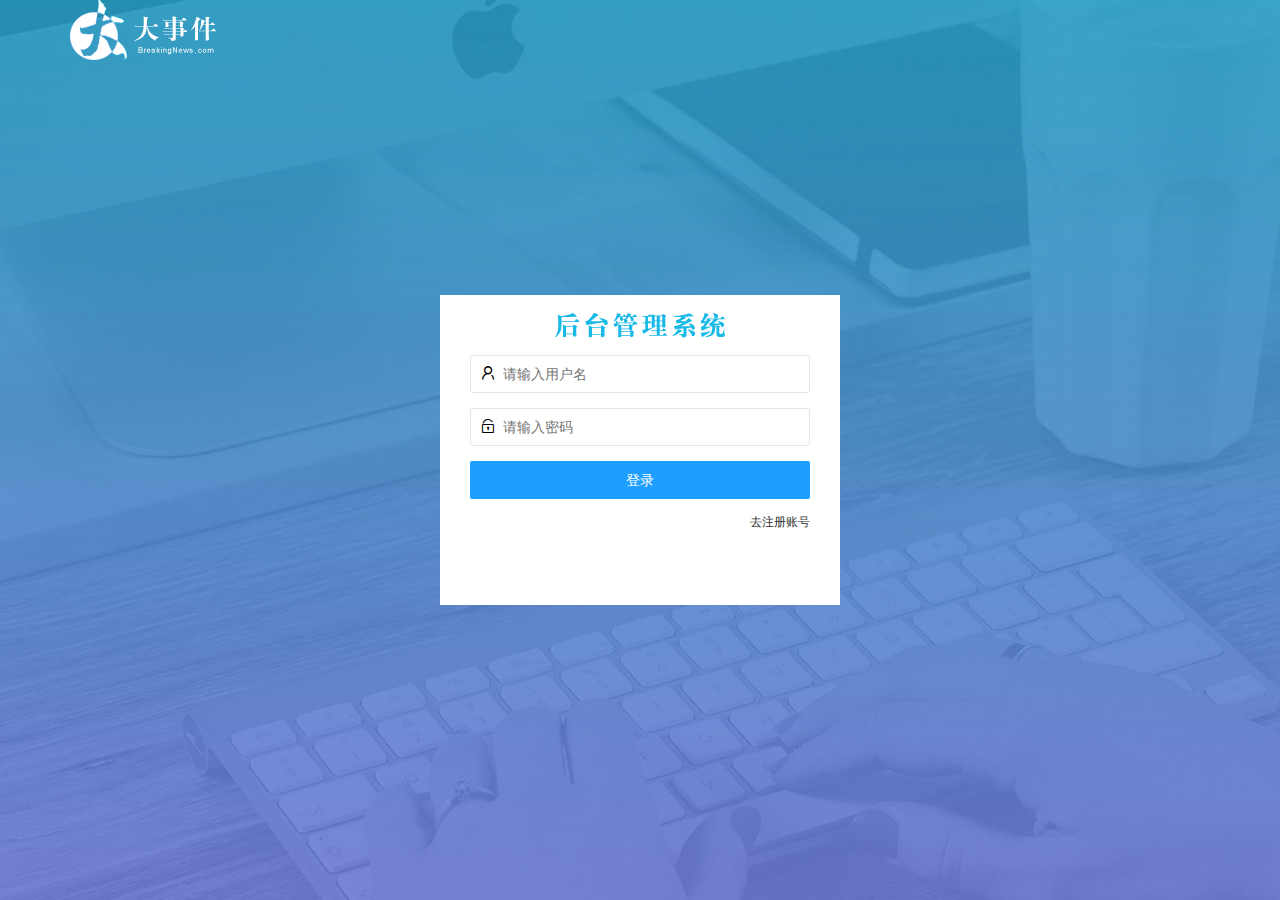
==== login.html @ 8c6da704 "init project" ====
<!DOCTYPE html>
<html lang="en">
  <head>
    <meta charset="UTF-8" />
    <meta name="viewport" content="width=device-width, initial-scale=1.0" />
    <title>大事件-登录/注册</title>
    <!-- 导入 LayUI 的样式 -->
    <link rel="stylesheet" href="/assets/lib/layui/css/layui.css" />
    <!-- 导入自己的样式表 -->
    <link rel="stylesheet" href="/assets/css/login.css" />
  </head>
  <body>
    <!-- 头部的 Logo 区域 -->
    <div class="layui-main">
      <img src="/assets/images/logo.png" alt="" />
    </div>

    <!-- 登录注册区域 -->
    <div class="loginAndRegBox">
      <div class="title-box"></div>
      <!-- 登录的div -->
      <div class="login-box">
        <!-- 登录的表单 -->
        <form class="layui-form" id="form_login">
          <!-- 用户名 -->
          <div class="layui-form-item">
            <i class="layui-icon layui-icon-username"></i>
            <input type="text" name="username" required lay-verify="required" placeholder="请输入用户名" autocomplete="off" class="layui-input" />
          </div>
          <!-- 密码 -->
          <div class="layui-form-item">
            <i class="layui-icon layui-icon-password"></i>
            <input type="password" name="password" required lay-verify="required|pwd" placeholder="请输入密码" autocomplete="off" class="layui-input" />
          </div>
          <!-- 登录按钮 -->
          <div class="layui-form-item">
            <!-- 注意：表单提交按钮和普通按钮的区别，就是 lay-submit 属性 -->
            <button class="layui-btn layui-btn-fluid layui-btn-normal" lay-submit>登录</button>
          </div>
          <div class="layui-form-item links">
            <a href="javascript:;" id="link_reg">去注册账号</a>
          </div>
        </form>
      </div>
      <!-- 注册的div -->
      <div class="reg-box">
        <!-- 注册的表单 -->
        <form class="layui-form" id="form_reg">
          <!-- 用户名 -->
          <div class="layui-form-item">
            <i class="layui-icon layui-icon-username"></i>
            <input type="text" name="username" required lay-verify="required" placeholder="请输入用户名" autocomplete="off" class="layui-input" />
          </div>
          <!-- 密码 -->
          <div class="layui-form-item">
            <i class="layui-icon layui-icon-password"></i>
            <input type="password" name="password" required lay-verify="required|pwd" placeholder="请输入密码" autocomplete="off" class="layui-input" />
          </div>
          <!-- 密码确认框 -->
          <div class="layui-form-item">
            <i class="layui-icon layui-icon-password"></i>
            <input type="password" name="repassword" required lay-verify="required|pwd|repwd" placeholder="再次确认密码" autocomplete="off" class="layui-input" />
          </div>
          <!-- 注册按钮 -->
          <div class="layui-form-item">
            <!-- 注意：表单提交按钮和普通按钮的区别，就是 lay-submit 属性 -->
            <button class="layui-btn layui-btn-fluid layui-btn-normal" lay-submit>注册</button>
          </div>
          <div class="layui-form-item links">
            <a href="javascript:;" id="link_login">去登录</a>
          </div>
        </form>
      </div>
    </div>

    <!-- 导入 Layui 的JS文件 -->
    <script src="/assets/lib/layui/layui.all.js"></script>
    <!-- 导入 JQuery -->
    <script src="/assets/lib/jquery.js"></script>
    <!-- 导入自己封装的 baseAPI.js -->
    <script src="/assets/js/baseAPI.js"></script>
    <!-- 导入自己的 JavaScript 脚本 -->
    <script src="/assets/js/login.js"></script>
  </body>
</html>
---- assets/lib/layui/css/layui.css ----
/** layui-v2.5.5 MIT License By https://www.layui.com */
 .layui-inline,img{display:inline-block;vertical-align:middle}h1,h2,h3,h4,h5,h6{font-weight:400}.layui-edge,.layui-header,.layui-inline,.layui-main{position:relative}.layui-body,.layui-edge,.layui-elip{overflow:hidden}.layui-btn,.layui-edge,.layui-inline,img{vertical-align:middle}.layui-btn,.layui-disabled,.layui-icon,.layui-unselect{-moz-user-select:none;-webkit-user-select:none;-ms-user-select:none}.layui-elip,.layui-form-checkbox span,.layui-form-pane .layui-form-label{text-overflow:ellipsis;white-space:nowrap}.layui-breadcrumb,.layui-tree-btnGroup{visibility:hidden}blockquote,body,button,dd,div,dl,dt,form,h1,h2,h3,h4,h5,h6,input,li,ol,p,pre,td,textarea,th,ul{margin:0;padding:0;-webkit-tap-highlight-color:rgba(0,0,0,0)}a:active,a:hover{outline:0}img{border:none}li{list-style:none}table{border-collapse:collapse;border-spacing:0}h4,h5,h6{font-size:100%}button,input,optgroup,option,select,textarea{font-family:inherit;font-size:inherit;font-style:inherit;font-weight:inherit;outline:0}pre{white-space:pre-wrap;white-space:-moz-pre-wrap;white-space:-pre-wrap;white-space:-o-pre-wrap;word-wrap:break-word}body{line-height:24px;font:14px Helvetica Neue,Helvetica,PingFang SC,Tahoma,Arial,sans-serif}hr{height:1px;margin:10px 0;border:0;clear:both}a{color:#333;text-decoration:none}a:hover{color:#777}a cite{font-style:normal;*cursor:pointer}.layui-border-box,.layui-border-box *{box-sizing:border-box}.layui-box,.layui-box *{box-sizing:content-box}.layui-clear{clear:both;*zoom:1}.layui-clear:after{content:'\20';clear:both;*zoom:1;display:block;height:0}.layui-inline{*display:inline;*zoom:1}.layui-edge{display:inline-block;width:0;height:0;border-width:6px;border-style:dashed;border-color:transparent}.layui-edge-top{top:-4px;border-bottom-color:#999;border-bottom-style:solid}.layui-edge-right{border-left-color:#999;border-left-style:solid}.layui-edge-bottom{top:2px;border-top-color:#999;border-top-style:solid}.layui-edge-left{border-right-color:#999;border-right-style:solid}.layui-disabled,.layui-disabled:hover{color:#d2d2d2!important;cursor:not-allowed!important}.layui-circle{border-radius:100%}.layui-show{display:block!important}.layui-hide{display:none!important}@font-face{font-family:layui-icon;src:url(../font/iconfont.eot?v=250);src:url(../font/iconfont.eot?v=250#iefix) format('embedded-opentype'),url(../font/iconfont.woff2?v=250) format('woff2'),url(../font/iconfont.woff?v=250) format('woff'),url(../font/iconfont.ttf?v=250) format('truetype'),url(../font/iconfont.svg?v=250#layui-icon) format('svg')}.layui-icon{font-family:layui-icon!important;font-size:16px;font-style:normal;-webkit-font-smoothing:antialiased;-moz-osx-font-smoothing:grayscale}.layui-icon-reply-fill:before{content:"\e611"}.layui-icon-set-fill:before{content:"\e614"}.layui-icon-menu-fill:before{content:"\e60f"}.layui-icon-search:before{content:"\e615"}.layui-icon-share:before{content:"\e641"}.layui-icon-set-sm:before{content:"\e620"}.layui-icon-engine:before{content:"\e628"}.layui-icon-close:before{content:"\1006"}.layui-icon-close-fill:before{content:"\1007"}.layui-icon-chart-screen:before{content:"\e629"}.layui-icon-star:before{content:"\e600"}.layui-icon-circle-dot:before{content:"\e617"}.layui-icon-chat:before{content:"\e606"}.layui-icon-release:before{content:"\e609"}.layui-icon-list:before{content:"\e60a"}.layui-icon-chart:before{content:"\e62c"}.layui-icon-ok-circle:before{content:"\1005"}.layui-icon-layim-theme:before{content:"\e61b"}.layui-icon-table:before{content:"\e62d"}.layui-icon-right:before{content:"\e602"}.layui-icon-left:before{content:"\e603"}.layui-icon-cart-simple:before{content:"\e698"}.layui-icon-face-cry:before{content:"\e69c"}.layui-icon-face-smile:before{content:"\e6af"}.layui-icon-survey:before{content:"\e6b2"}.layui-icon-tree:before{content:"\e62e"}.layui-icon-upload-circle:before{content:"\e62f"}.layui-icon-add-circle:before{content:"\e61f"}.layui-icon-download-circle:before{content:"\e601"}.layui-icon-templeate-1:before{content:"\e630"}.layui-icon-util:before{content:"\e631"}.layui-icon-face-surprised:before{content:"\e664"}.layui-icon-edit:before{content:"\e642"}.layui-icon-speaker:before{content:"\e645"}.layui-icon-down:before{content:"\e61a"}.layui-icon-file:before{content:"\e621"}.layui-icon-layouts:before{content:"\e632"}.layui-icon-rate-half:before{content:"\e6c9"}.layui-icon-add-circle-fine:before{content:"\e608"}.layui-icon-prev-circle:before{content:"\e633"}.layui-icon-read:before{content:"\e705"}.layui-icon-404:before{content:"\e61c"}.layui-icon-carousel:before{content:"\e634"}.layui-icon-help:before{content:"\e607"}.layui-icon-code-circle:before{content:"\e635"}.layui-icon-water:before{content:"\e636"}.layui-icon-username:before{content:"\e66f"}.layui-icon-find-fill:before{content:"\e670"}.layui-icon-about:before{content:"\e60b"}.layui-icon-location:before{content:"\e715"}.layui-icon-up:before{content:"\e619"}.layui-icon-pause:before{content:"\e651"}.layui-icon-date:before{content:"\e637"}.layui-icon-layim-uploadfile:before{content:"\e61d"}.layui-icon-delete:before{content:"\e640"}.layui-icon-play:before{content:"\e652"}.layui-icon-top:before{content:"\e604"}.layui-icon-friends:before{content:"\e612"}.layui-icon-refresh-3:before{content:"\e9aa"}.layui-icon-ok:before{content:"\e605"}.layui-icon-layer:before{content:"\e638"}.layui-icon-face-smile-fine:before{content:"\e60c"}.layui-icon-dollar:before{content:"\e659"}.layui-icon-group:before{content:"\e613"}.layui-icon-layim-download:before{content:"\e61e"}.layui-icon-picture-fine:before{content:"\e60d"}.layui-icon-link:before{content:"\e64c"}.layui-icon-diamond:before{content:"\e735"}.layui-icon-log:before{content:"\e60e"}.layui-icon-rate-solid:before{content:"\e67a"}.layui-icon-fonts-del:before{content:"\e64f"}.layui-icon-unlink:before{content:"\e64d"}.layui-icon-fonts-clear:before{content:"\e639"}.layui-icon-triangle-r:before{content:"\e623"}.layui-icon-circle:before{content:"\e63f"}.layui-icon-radio:before{content:"\e643"}.layui-icon-align-center:before{content:"\e647"}.layui-icon-align-right:before{content:"\e648"}.layui-icon-align-left:before{content:"\e649"}.layui-icon-loading-1:before{content:"\e63e"}.layui-icon-return:before{content:"\e65c"}.layui-icon-fonts-strong:before{content:"\e62b"}.layui-icon-upload:before{content:"\e67c"}.layui-icon-dialogue:before{content:"\e63a"}.layui-icon-video:before{content:"\e6ed"}.layui-icon-headset:before{content:"\e6fc"}.layui-icon-cellphone-fine:before{content:"\e63b"}.layui-icon-add-1:before{content:"\e654"}.layui-icon-face-smile-b:before{content:"\e650"}.layui-icon-fonts-html:before{content:"\e64b"}.layui-icon-form:before{content:"\e63c"}.layui-icon-cart:before{content:"\e657"}.layui-icon-camera-fill:before{content:"\e65d"}.layui-icon-tabs:before{content:"\e62a"}.layui-icon-fonts-code:before{content:"\e64e"}.layui-icon-fire:before{content:"\e756"}.layui-icon-set:before{content:"\e716"}.layui-icon-fonts-u:before{content:"\e646"}.layui-icon-triangle-d:before{content:"\e625"}.layui-icon-tips:before{content:"\e702"}.layui-icon-picture:before{content:"\e64a"}.layui-icon-more-vertical:before{content:"\e671"}.layui-icon-flag:before{content:"\e66c"}.layui-icon-loading:before{content:"\e63d"}.layui-icon-fonts-i:before{content:"\e644"}.layui-icon-refresh-1:before{content:"\e666"}.layui-icon-rmb:before{content:"\e65e"}.layui-icon-home:before{content:"\e68e"}.layui-icon-user:before{content:"\e770"}.layui-icon-notice:before{content:"\e667"}.layui-icon-login-weibo:before{content:"\e675"}.layui-icon-voice:before{content:"\e688"}.layui-icon-upload-drag:before{content:"\e681"}.layui-icon-login-qq:before{content:"\e676"}.layui-icon-snowflake:before{content:"\e6b1"}.layui-icon-file-b:before{content:"\e655"}.layui-icon-template:before{content:"\e663"}.layui-icon-auz:before{content:"\e672"}.layui-icon-console:before{content:"\e665"}.layui-icon-app:before{content:"\e653"}.layui-icon-prev:before{content:"\e65a"}.layui-icon-website:before{content:"\e7ae"}.layui-icon-next:before{content:"\e65b"}.layui-icon-component:before{content:"\e857"}.layui-icon-more:before{content:"\e65f"}.layui-icon-login-wechat:before{content:"\e677"}.layui-icon-shrink-right:before{content:"\e668"}.layui-icon-spread-left:before{content:"\e66b"}.layui-icon-camera:before{content:"\e660"}.layui-icon-note:before{content:"\e66e"}.layui-icon-refresh:before{content:"\e669"}.layui-icon-female:before{content:"\e661"}.layui-icon-male:before{content:"\e662"}.layui-icon-password:before{content:"\e673"}.layui-icon-senior:before{content:"\e674"}.layui-icon-theme:before{content:"\e66a"}.layui-icon-tread:before{content:"\e6c5"}.layui-icon-praise:before{content:"\e6c6"}.layui-icon-star-fill:before{content:"\e658"}.layui-icon-rate:before{content:"\e67b"}.layui-icon-template-1:before{content:"\e656"}.layui-icon-vercode:before{content:"\e679"}.layui-icon-cellphone:before{content:"\e678"}.layui-icon-screen-full:before{content:"\e622"}.layui-icon-screen-restore:before{content:"\e758"}.layui-icon-cols:before{content:"\e610"}.layui-icon-export:before{content:"\e67d"}.layui-icon-print:before{content:"\e66d"}.layui-icon-slider:before{content:"\e714"}.layui-icon-addition:before{content:"\e624"}.layui-icon-subtraction:before{content:"\e67e"}.layui-icon-service:before{content:"\e626"}.layui-icon-transfer:before{content:"\e691"}.layui-main{width:1140px;margin:0 auto}.layui-header{z-index:1000;height:60px}.layui-header a:hover{transition:all .5s;-webkit-transition:all .5s}.layui-side{position:fixed;left:0;top:0;bottom:0;z-index:999;width:200px;overflow-x:hidden}.layui-side-scroll{position:relative;width:220px;height:100%;overflow-x:hidden}.layui-body{position:absolute;left:200px;right:0;top:0;bottom:0;z-index:998;width:auto;overflow-y:auto;box-sizing:border-box}.layui-layout-body{overflow:hidden}.layui-layout-admin .layui-header{background-color:#23262E}.layui-layout-admin .layui-side{top:60px;width:200px;overflow-x:hidden}.layui-layout-admin .layui-body{position:fixed;top:60px;bottom:44px}.layui-layout-admin .layui-main{width:auto;margin:0 15px}.layui-layout-admin .layui-footer{position:fixed;left:200px;right:0;bottom:0;height:44px;line-height:44px;padding:0 15px;background-color:#eee}.layui-layout-admin .layui-logo{position:absolute;left:0;top:0;width:200px;height:100%;line-height:60px;text-align:center;color:#009688;font-size:16px}.layui-layout-admin .layui-header .layui-nav{background:0 0}.layui-layout-left{position:absolute!important;left:200px;top:0}.layui-layout-right{position:absolute!important;right:0;top:0}.layui-container{position:relative;margin:0 auto;padding:0 15px;box-sizing:border-box}.layui-fluid{position:relative;margin:0 auto;padding:0 15px}.layui-row:after,.layui-row:before{content:'';display:block;clear:both}.layui-col-lg1,.layui-col-lg10,.layui-col-lg11,.layui-col-lg12,.layui-col-lg2,.layui-col-lg3,.layui-col-lg4,.layui-col-lg5,.layui-col-lg6,.layui-col-lg7,.layui-col-lg8,.layui-col-lg9,.layui-col-md1,.layui-col-md10,.layui-col-md11,.layui-col-md12,.layui-col-md2,.layui-col-md3,.layui-col-md4,.layui-col-md5,.layui-col-md6,.layui-col-md7,.layui-col-md8,.layui-col-md9,.layui-col-sm1,.layui-col-sm10,.layui-col-sm11,.layui-col-sm12,.layui-col-sm2,.layui-col-sm3,.layui-col-sm4,.layui-col-sm5,.layui-col-sm6,.layui-col-sm7,.layui-col-sm8,.layui-col-sm9,.layui-col-xs1,.layui-col-xs10,.layui-col-xs11,.layui-col-xs12,.layui-col-xs2,.layui-col-xs3,.layui-col-xs4,.layui-col-xs5,.layui-col-xs6,.layui-col-xs7,.layui-col-xs8,.layui-col-xs9{position:relative;display:block;box-sizing:border-box}.layui-col-xs1,.layui-col-xs10,.layui-col-xs11,.layui-col-xs12,.layui-col-xs2,.layui-col-xs3,.layui-col-xs4,.layui-col-xs5,.layui-col-xs6,.layui-col-xs7,.layui-col-xs8,.layui-col-xs9{float:left}.layui-col-xs1{width:8.33333333%}.layui-col-xs2{width:16.66666667%}.layui-col-xs3{width:25%}.layui-col-xs4{width:33.33333333%}.layui-col-xs5{width:41.66666667%}.layui-col-xs6{width:50%}.layui-col-xs7{width:58.33333333%}.layui-col-xs8{width:66.66666667%}.layui-col-xs9{width:75%}.layui-col-xs10{width:83.33333333%}.layui-col-xs11{width:91.66666667%}.layui-col-xs12{width:100%}.layui-col-xs-offset1{margin-left:8.33333333%}.layui-col-xs-offset2{margin-left:16.66666667%}.layui-col-xs-offset3{margin-left:25%}.layui-col-xs-offset4{margin-left:33.33333333%}.layui-col-xs-offset5{margin-left:41.66666667%}.layui-col-xs-offset6{margin-left:50%}.layui-col-xs-offset7{margin-left:58.33333333%}.layui-col-xs-offset8{margin-left:66.66666667%}.layui-col-xs-offset9{margin-left:75%}.layui-col-xs-offset10{margin-left:83.33333333%}.layui-col-xs-offset11{margin-left:91.66666667%}.layui-col-xs-offset12{margin-left:100%}@media screen and (max-width:768px){.layui-hide-xs{display:none!important}.layui-show-xs-block{display:block!important}.layui-show-xs-inline{display:inline!important}.layui-show-xs-inline-block{display:inline-block!important}}@media screen and (min-width:768px){.layui-container{width:750px}.layui-hide-sm{display:none!important}.layui-show-sm-block{display:block!important}.layui-show-sm-inline{display:inline!important}.layui-show-sm-inline-block{display:inline-block!important}.layui-col-sm1,.layui-col-sm10,.layui-col-sm11,.layui-col-sm12,.layui-col-sm2,.layui-col-sm3,.layui-col-sm4,.layui-col-sm5,.layui-col-sm6,.layui-col-sm7,.layui-col-sm8,.layui-col-sm9{float:left}.layui-col-sm1{width:8.33333333%}.layui-col-sm2{width:16.66666667%}.layui-col-sm3{width:25%}.layui-col-sm4{width:33.33333333%}.layui-col-sm5{width:41.66666667%}.layui-col-sm6{width:50%}.layui-col-sm7{width:58.33333333%}.layui-col-sm8{width:66.66666667%}.layui-col-sm9{width:75%}.layui-col-sm10{width:83.33333333%}.layui-col-sm11{width:91.66666667%}.layui-col-sm12{width:100%}.layui-col-sm-offset1{margin-left:8.33333333%}.layui-col-sm-offset2{margin-left:16.66666667%}.layui-col-sm-offset3{margin-left:25%}.layui-col-sm-offset4{margin-left:33.33333333%}.layui-col-sm-offset5{margin-left:41.66666667%}.layui-col-sm-offset6{margin-left:50%}.layui-col-sm-offset7{margin-left:58.33333333%}.layui-col-sm-offset8{margin-left:66.66666667%}.layui-col-sm-offset9{margin-left:75%}.layui-col-sm-offset10{margin-left:83.33333333%}.layui-col-sm-offset11{margin-left:91.66666667%}.layui-col-sm-offset12{margin-left:100%}}@media screen and (min-width:992px){.layui-container{width:970px}.layui-hide-md{display:none!important}.layui-show-md-block{display:block!important}.layui-show-md-inline{display:inline!important}.layui-show-md-inline-block{display:inline-block!important}.layui-col-md1,.layui-col-md10,.layui-col-md11,.layui-col-md12,.layui-col-md2,.layui-col-md3,.layui-col-md4,.layui-col-md5,.layui-col-md6,.layui-col-md7,.layui-col-md8,.layui-col-md9{float:left}.layui-col-md1{width:8.33333333%}.layui-col-md2{width:16.66666667%}.layui-col-md3{width:25%}.layui-col-md4{width:33.33333333%}.layui-col-md5{width:41.66666667%}.layui-col-md6{width:50%}.layui-col-md7{width:58.33333333%}.layui-col-md8{width:66.66666667%}.layui-col-md9{width:75%}.layui-col-md10{width:83.33333333%}.layui-col-md11{width:91.66666667%}.layui-col-md12{width:100%}.layui-col-md-offset1{margin-left:8.33333333%}.layui-col-md-offset2{margin-left:16.66666667%}.layui-col-md-offset3{margin-left:25%}.layui-col-md-offset4{margin-left:33.33333333%}.layui-col-md-offset5{margin-left:41.66666667%}.layui-col-md-offset6{margin-left:50%}.layui-col-md-offset7{margin-left:58.33333333%}.layui-col-md-offset8{margin-left:66.66666667%}.layui-col-md-offset9{margin-left:75%}.layui-col-md-offset10{margin-left:83.33333333%}.layui-col-md-offset11{margin-left:91.66666667%}.layui-col-md-offset12{margin-left:100%}}@media screen and (min-width:1200px){.layui-container{width:1170px}.layui-hide-lg{display:none!important}.layui-show-lg-block{display:block!important}.layui-show-lg-inline{display:inline!important}.layui-show-lg-inline-block{display:inline-block!important}.layui-col-lg1,.layui-col-lg10,.layui-col-lg11,.layui-col-lg12,.layui-col-lg2,.layui-col-lg3,.layui-col-lg4,.layui-col-lg5,.layui-col-lg6,.layui-col-lg7,.layui-col-lg8,.layui-col-lg9{float:left}.layui-col-lg1{width:8.33333333%}.layui-col-lg2{width:16.66666667%}.layui-col-lg3{width:25%}.layui-col-lg4{width:33.33333333%}.layui-col-lg5{width:41.66666667%}.layui-col-lg6{width:50%}.layui-col-lg7{width:58.33333333%}.layui-col-lg8{width:66.66666667%}.layui-col-lg9{width:75%}.layui-col-lg10{width:83.33333333%}.layui-col-lg11{width:91.66666667%}.layui-col-lg12{width:100%}.layui-col-lg-offset1{margin-left:8.33333333%}.layui-col-lg-offset2{margin-left:16.66666667%}.layui-col-lg-offset3{margin-left:25%}.layui-col-lg-offset4{margin-left:33.33333333%}.layui-col-lg-offset5{margin-left:41.66666667%}.layui-col-lg-offset6{margin-left:50%}.layui-col-lg-offset7{margin-left:58.33333333%}.layui-col-lg-offset8{margin-left:66.66666667%}.layui-col-lg-offset9{margin-left:75%}.layui-col-lg-offset10{margin-left:83.33333333%}.layui-col-lg-offset11{margin-left:91.66666667%}.layui-col-lg-offset12{margin-left:100%}}.layui-col-space1{margin:-.5px}.layui-col-space1>*{padding:.5px}.layui-col-space3{margin:-1.5px}.layui-col-space3>*{padding:1.5px}.layui-col-space5{margin:-2.5px}.layui-col-space5>*{padding:2.5px}.layui-col-space8{margin:-3.5px}.layui-col-space8>*{padding:3.5px}.layui-col-space10{margin:-5px}.layui-col-space10>*{padding:5px}.layui-col-space12{margin:-6px}.layui-col-space12>*{padding:6px}.layui-col-space15{margin:-7.5px}.layui-col-space15>*{padding:7.5px}.layui-col-space18{margin:-9px}.layui-col-space18>*{padding:9px}.layui-col-space20{margin:-10px}.layui-col-space20>*{padding:10px}.layui-col-space22{margin:-11px}.layui-col-space22>*{padding:11px}.layui-col-space25{margin:-12.5px}.layui-col-space25>*{padding:12.5px}.layui-col-space30{margin:-15px}.layui-col-space30>*{padding:15px}.layui-btn,.layui-input,.layui-select,.layui-textarea,.layui-upload-button{outline:0;-webkit-appearance:none;transition:all .3s;-webkit-transition:all .3s;box-sizing:border-box}.layui-elem-quote{margin-bottom:10px;padding:15px;line-height:22px;border-left:5px solid #009688;border-radius:0 2px 2px 0;background-color:#f2f2f2}.layui-quote-nm{border-style:solid;border-width:1px 1px 1px 5px;background:0 0}.layui-elem-field{margin-bottom:10px;padding:0;border-width:1px;border-style:solid}.layui-elem-field legend{margin-left:20px;padding:0 10px;font-size:20px;font-weight:300}.layui-field-title{margin:10px 0 20px;border-width:1px 0 0}.layui-field-box{padding:10px 15px}.layui-field-title .layui-field-box{padding:10px 0}.layui-progress{position:relative;height:6px;border-radius:20px;background-color:#e2e2e2}.layui-progress-bar{position:absolute;left:0;top:0;width:0;max-width:100%;height:6px;border-radius:20px;text-align:right;background-color:#5FB878;transition:all .3s;-webkit-transition:all .3s}.layui-progress-big,.layui-progress-big .layui-progress-bar{height:18px;line-height:18px}.layui-progress-text{position:relative;top:-20px;line-height:18px;font-size:12px;color:#666}.layui-progress-big .layui-progress-text{position:static;padding:0 10px;color:#fff}.layui-collapse{border-width:1px;border-style:solid;border-radius:2px}.layui-colla-content,.layui-colla-item{border-top-width:1px;border-top-style:solid}.layui-colla-item:first-child{border-top:none}.layui-colla-title{position:relative;height:42px;line-height:42px;padding:0 15px 0 35px;color:#333;background-color:#f2f2f2;cursor:pointer;font-size:14px;overflow:hidden}.layui-colla-content{display:none;padding:10px 15px;line-height:22px;color:#666}.layui-colla-icon{position:absolute;left:15px;top:0;font-size:14px}.layui-card{margin-bottom:15px;border-radius:2px;background-color:#fff;box-shadow:0 1px 2px 0 rgba(0,0,0,.05)}.layui-card:last-child{margin-bottom:0}.layui-card-header{position:relative;height:42px;line-height:42px;padding:0 15px;border-bottom:1px solid #f6f6f6;color:#333;border-radius:2px 2px 0 0;font-size:14px}.layui-bg-black,.layui-bg-blue,.layui-bg-cyan,.layui-bg-green,.layui-bg-orange,.layui-bg-red{color:#fff!important}.layui-card-body{position:relative;padding:10px 15px;line-height:24px}.layui-card-body[pad15]{padding:15px}.layui-card-body[pad20]{padding:20px}.layui-card-body .layui-table{margin:5px 0}.layui-card .layui-tab{margin:0}.layui-panel-window{position:relative;padding:15px;border-radius:0;border-top:5px solid #E6E6E6;background-color:#fff}.layui-auxiliar-moving{position:fixed;left:0;right:0;top:0;bottom:0;width:100%;height:100%;background:0 0;z-index:9999999999}.layui-form-label,.layui-form-mid,.layui-form-select,.layui-input-block,.layui-input-inline,.layui-textarea{position:relative}.layui-bg-red{background-color:#FF5722!important}.layui-bg-orange{background-color:#FFB800!important}.layui-bg-green{background-color:#009688!important}.layui-bg-cyan{background-color:#2F4056!important}.layui-bg-blue{background-color:#1E9FFF!important}.layui-bg-black{background-color:#393D49!important}.layui-bg-gray{background-color:#eee!important;color:#666!important}.layui-badge-rim,.layui-colla-content,.layui-colla-item,.layui-collapse,.layui-elem-field,.layui-form-pane .layui-form-item[pane],.layui-form-pane .layui-form-label,.layui-input,.layui-layedit,.layui-layedit-tool,.layui-quote-nm,.layui-select,.layui-tab-bar,.layui-tab-card,.layui-tab-title,.layui-tab-title .layui-this:after,.layui-textarea{border-color:#e6e6e6}.layui-timeline-item:before,hr{background-color:#e6e6e6}.layui-text{line-height:22px;font-size:14px;color:#666}.layui-text h1,.layui-text h2,.layui-text h3{font-weight:500;color:#333}.layui-text h1{font-size:30px}.layui-text h2{font-size:24px}.layui-text h3{font-size:18px}.layui-text a:not(.layui-btn){color:#01AAED}.layui-text a:not(.layui-btn):hover{text-decoration:underline}.layui-text ul{padding:5px 0 5px 15px}.layui-text ul li{margin-top:5px;list-style-type:disc}.layui-text em,.layui-word-aux{color:#999!important;padding:0 5px!important}.layui-btn{display:inline-block;height:38px;line-height:38px;padding:0 18px;background-color:#009688;color:#fff;white-space:nowrap;text-align:center;font-size:14px;border:none;border-radius:2px;cursor:pointer}.layui-btn:hover{opacity:.8;filter:alpha(opacity=80);color:#fff}.layui-btn:active{opacity:1;filter:alpha(opacity=100)}.layui-btn+.layui-btn{margin-left:10px}.layui-btn-container{font-size:0}.layui-btn-container .layui-btn{margin-right:10px;margin-bottom:10px}.layui-btn-container .layui-btn+.layui-btn{margin-left:0}.layui-table .layui-btn-container .layui-btn{margin-bottom:9px}.layui-btn-radius{border-radius:100px}.layui-btn .layui-icon{margin-right:3px;font-size:18px;vertical-align:bottom;vertical-align:middle\9}.layui-btn-primary{border:1px solid #C9C9C9;background-color:#fff;color:#555}.layui-btn-primary:hover{border-color:#009688;color:#333}.layui-btn-normal{background-color:#1E9FFF}.layui-btn-warm{background-color:#FFB800}.layui-btn-danger{background-color:#FF5722}.layui-btn-checked{background-color:#5FB878}.layui-btn-disabled,.layui-btn-disabled:active,.layui-btn-disabled:hover{border:1px solid #e6e6e6;background-color:#FBFBFB;color:#C9C9C9;cursor:not-allowed;opacity:1}.layui-btn-lg{height:44px;line-height:44px;padding:0 25px;font-size:16px}.layui-btn-sm{height:30px;line-height:30px;padding:0 10px;font-size:12px}.layui-btn-sm i{font-size:16px!important}.layui-btn-xs{height:22px;line-height:22px;padding:0 5px;font-size:12px}.layui-btn-xs i{font-size:14px!important}.layui-btn-group{display:inline-block;vertical-align:middle;font-size:0}.layui-btn-group .layui-btn{margin-left:0!important;margin-right:0!important;border-left:1px solid rgba(255,255,255,.5);border-radius:0}.layui-btn-group .layui-btn-primary{border-left:none}.layui-btn-group .layui-btn-primary:hover{border-color:#C9C9C9;color:#009688}.layui-btn-group .layui-btn:first-child{border-left:none;border-radius:2px 0 0 2px}.layui-btn-group .layui-btn-primary:first-child{border-left:1px solid #c9c9c9}.layui-btn-group .layui-btn:last-child{border-radius:0 2px 2px 0}.layui-btn-group .layui-btn+.layui-btn{margin-left:0}.layui-btn-group+.layui-btn-group{margin-left:10px}.layui-btn-fluid{width:100%}.layui-input,.layui-select,.layui-textarea{height:38px;line-height:1.3;line-height:38px\9;border-width:1px;border-style:solid;background-color:#fff;border-radius:2px}.layui-input::-webkit-input-placeholder,.layui-select::-webkit-input-placeholder,.layui-textarea::-webkit-input-placeholder{line-height:1.3}.layui-input,.layui-textarea{display:block;width:100%;padding-left:10px}.layui-input:hover,.layui-textarea:hover{border-color:#D2D2D2!important}.layui-input:focus,.layui-textarea:focus{border-color:#C9C9C9!important}.layui-textarea{min-height:100px;height:auto;line-height:20px;padding:6px 10px;resize:vertical}.layui-select{padding:0 10px}.layui-form input[type=checkbox],.layui-form input[type=radio],.layui-form select{display:none}.layui-form [lay-ignore]{display:initial}.layui-form-item{margin-bottom:15px;clear:both;*zoom:1}.layui-form-item:after{content:'\20';clear:both;*zoom:1;display:block;height:0}.layui-form-label{float:left;display:block;padding:9px 15px;width:80px;font-weight:400;line-height:20px;text-align:right}.layui-form-label-col{display:block;float:none;padding:9px 0;line-height:20px;text-align:left}.layui-form-item .layui-inline{margin-bottom:5px;margin-right:10px}.layui-input-block{margin-left:110px;min-height:36px}.layui-input-inline{display:inline-block;vertical-align:middle}.layui-form-item .layui-input-inline{float:left;width:190px;margin-right:10px}.layui-form-text .layui-input-inline{width:auto}.layui-form-mid{float:left;display:block;padding:9px 0!important;line-height:20px;margin-right:10px}.layui-form-danger+.layui-form-select .layui-input,.layui-form-danger:focus{border-color:#FF5722!important}.layui-form-select .layui-input{padding-right:30px;cursor:pointer}.layui-form-select .layui-edge{position:absolute;right:10px;top:50%;margin-top:-3px;cursor:pointer;border-width:6px;border-top-color:#c2c2c2;border-top-style:solid;transition:all .3s;-webkit-transition:all .3s}.layui-form-select dl{display:none;position:absolute;left:0;top:42px;padding:5px 0;z-index:899;min-width:100%;border:1px solid #d2d2d2;max-height:300px;overflow-y:auto;background-color:#fff;border-radius:2px;box-shadow:0 2px 4px rgba(0,0,0,.12);box-sizing:border-box}.layui-form-select dl dd,.layui-form-select dl dt{padding:0 10px;line-height:36px;white-space:nowrap;overflow:hidden;text-overflow:ellipsis}.layui-form-select dl dt{font-size:12px;color:#999}.layui-form-select dl dd{cursor:pointer}.layui-form-select dl dd:hover{background-color:#f2f2f2;-webkit-transition:.5s all;transition:.5s all}.layui-form-select .layui-select-group dd{padding-left:20px}.layui-form-select dl dd.layui-select-tips{padding-left:10px!important;color:#999}.layui-form-select dl dd.layui-this{background-color:#5FB878;color:#fff}.layui-form-checkbox,.layui-form-select dl dd.layui-disabled{background-color:#fff}.layui-form-selected dl{display:block}.layui-form-checkbox,.layui-form-checkbox *,.layui-form-switch{display:inline-block;vertical-align:middle}.layui-form-selected .layui-edge{margin-top:-9px;-webkit-transform:rotate(180deg);transform:rotate(180deg);margin-top:-3px\9}:root .layui-form-selected .layui-edge{margin-top:-9px\0/IE9}.layui-form-selectup dl{top:auto;bottom:42px}.layui-select-none{margin:5px 0;text-align:center;color:#999}.layui-select-disabled .layui-disabled{border-color:#eee!important}.layui-select-disabled .layui-edge{border-top-color:#d2d2d2}.layui-form-checkbox{position:relative;height:30px;line-height:30px;margin-right:10px;padding-right:30px;cursor:pointer;font-size:0;-webkit-transition:.1s linear;transition:.1s linear;box-sizing:border-box}.layui-form-checkbox span{padding:0 10px;height:100%;font-size:14px;border-radius:2px 0 0 2px;background-color:#d2d2d2;color:#fff;overflow:hidden}.layui-form-checkbox:hover span{background-color:#c2c2c2}.layui-form-checkbox i{position:absolute;right:0;top:0;width:30px;height:28px;border:1px solid #d2d2d2;border-left:none;border-radius:0 2px 2px 0;color:#fff;font-size:20px;text-align:center}.layui-form-checkbox:hover i{border-color:#c2c2c2;color:#c2c2c2}.layui-form-checked,.layui-form-checked:hover{border-color:#5FB878}.layui-form-checked span,.layui-form-checked:hover span{background-color:#5FB878}.layui-form-checked i,.layui-form-checked:hover i{color:#5FB878}.layui-form-item .layui-form-checkbox{margin-top:4px}.layui-form-checkbox[lay-skin=primary]{height:auto!important;line-height:normal!important;min-width:18px;min-height:18px;border:none!important;margin-right:0;padding-left:28px;padding-right:0;background:0 0}.layui-form-checkbox[lay-skin=primary] span{padding-left:0;padding-right:15px;line-height:18px;background:0 0;color:#666}.layui-form-checkbox[lay-skin=primary] i{right:auto;left:0;width:16px;height:16px;line-height:16px;border:1px solid #d2d2d2;font-size:12px;border-radius:2px;background-color:#fff;-webkit-transition:.1s linear;transition:.1s linear}.layui-form-checkbox[lay-skin=primary]:hover i{border-color:#5FB878;color:#fff}.layui-form-checked[lay-skin=primary] i{border-color:#5FB878!important;background-color:#5FB878;color:#fff}.layui-checkbox-disbaled[lay-skin=primary] span{background:0 0!important;color:#c2c2c2}.layui-checkbox-disbaled[lay-skin=primary]:hover i{border-color:#d2d2d2}.layui-form-item .layui-form-checkbox[lay-skin=primary]{margin-top:10px}.layui-form-switch{position:relative;height:22px;line-height:22px;min-width:35px;padding:0 5px;margin-top:8px;border:1px solid #d2d2d2;border-radius:20px;cursor:pointer;background-color:#fff;-webkit-transition:.1s linear;transition:.1s linear}.layui-form-switch i{position:absolute;left:5px;top:3px;width:16px;height:16px;border-radius:20px;background-color:#d2d2d2;-webkit-transition:.1s linear;transition:.1s linear}.layui-form-switch em{position:relative;top:0;width:25px;margin-left:21px;padding:0!important;text-align:center!important;color:#999!important;font-style:normal!important;font-size:12px}.layui-form-onswitch{border-color:#5FB878;background-color:#5FB878}.layui-checkbox-disbaled,.layui-checkbox-disbaled i{border-color:#e2e2e2!important}.layui-form-onswitch i{left:100%;margin-left:-21px;background-color:#fff}.layui-form-onswitch em{margin-left:5px;margin-right:21px;color:#fff!important}.layui-checkbox-disbaled span{background-color:#e2e2e2!important}.layui-checkbox-disbaled:hover i{color:#fff!important}[lay-radio]{display:none}.layui-form-radio,.layui-form-radio *{display:inline-block;vertical-align:middle}.layui-form-radio{line-height:28px;margin:6px 10px 0 0;padding-right:10px;cursor:pointer;font-size:0}.layui-form-radio *{font-size:14px}.layui-form-radio>i{margin-right:8px;font-size:22px;color:#c2c2c2}.layui-form-radio>i:hover,.layui-form-radioed>i{color:#5FB878}.layui-radio-disbaled>i{color:#e2e2e2!important}.layui-form-pane .layui-form-label{width:110px;padding:8px 15px;height:38px;line-height:20px;border-width:1px;border-style:solid;border-radius:2px 0 0 2px;text-align:center;background-color:#FBFBFB;overflow:hidden;box-sizing:border-box}.layui-form-pane .layui-input-inline{margin-left:-1px}.layui-form-pane .layui-input-block{margin-left:110px;left:-1px}.layui-form-pane .layui-input{border-radius:0 2px 2px 0}.layui-form-pane .layui-form-text .layui-form-label{float:none;width:100%;border-radius:2px;box-sizing:border-box;text-align:left}.layui-form-pane .layui-form-text .layui-input-inline{display:block;margin:0;top:-1px;clear:both}.layui-form-pane .layui-form-text .layui-input-block{margin:0;left:0;top:-1px}.layui-form-pane .layui-form-text .layui-textarea{min-height:100px;border-radius:0 0 2px 2px}.layui-form-pane .layui-form-checkbox{margin:4px 0 4px 10px}.layui-form-pane .layui-form-radio,.layui-form-pane .layui-form-switch{margin-top:6px;margin-left:10px}.layui-form-pane .layui-form-item[pane]{position:relative;border-width:1px;border-style:solid}.layui-form-pane .layui-form-item[pane] .layui-form-label{position:absolute;left:0;top:0;height:100%;border-width:0 1px 0 0}.layui-form-pane .layui-form-item[pane] .layui-input-inline{margin-left:110px}@media screen and (max-width:450px){.layui-form-item .layui-form-label{text-overflow:ellipsis;overflow:hidden;white-space:nowrap}.layui-form-item .layui-inline{display:block;margin-right:0;margin-bottom:20px;clear:both}.layui-form-item .layui-inline:after{content:'\20';clear:both;display:block;height:0}.layui-form-item .layui-input-inline{display:block;float:none;left:-3px;width:auto;margin:0 0 10px 112px}.layui-form-item .layui-input-inline+.layui-form-mid{margin-left:110px;top:-5px;padding:0}.layui-form-item .layui-form-checkbox{margin-right:5px;margin-bottom:5px}}.layui-layedit{border-width:1px;border-style:solid;border-radius:2px}.layui-layedit-tool{padding:3px 5px;border-bottom-width:1px;border-bottom-style:solid;font-size:0}.layedit-tool-fixed{position:fixed;top:0;border-top:1px solid #e2e2e2}.layui-layedit-tool .layedit-tool-mid,.layui-layedit-tool .layui-icon{display:inline-block;vertical-align:middle;text-align:center;font-size:14px}.layui-layedit-tool .layui-icon{position:relative;width:32px;height:30px;line-height:30px;margin:3px 5px;color:#777;cursor:pointer;border-radius:2px}.layui-layedit-tool .layui-icon:hover{color:#393D49}.layui-layedit-tool .layui-icon:active{color:#000}.layui-layedit-tool .layedit-tool-active{background-color:#e2e2e2;color:#000}.layui-layedit-tool .layui-disabled,.layui-layedit-tool .layui-disabled:hover{color:#d2d2d2;cursor:not-allowed}.layui-layedit-tool .layedit-tool-mid{width:1px;height:18px;margin:0 10px;background-color:#d2d2d2}.layedit-tool-html{width:50px!important;font-size:30px!important}.layedit-tool-b,.layedit-tool-code,.layedit-tool-help{font-size:16px!important}.layedit-tool-d,.layedit-tool-face,.layedit-tool-image,.layedit-tool-unlink{font-size:18px!important}.layedit-tool-image input{position:absolute;font-size:0;left:0;top:0;width:100%;height:100%;opacity:.01;filter:Alpha(opacity=1);cursor:pointer}.layui-layedit-iframe iframe{display:block;width:100%}#LAY_layedit_code{overflow:hidden}.layui-laypage{display:inline-block;*display:inline;*zoom:1;vertical-align:middle;margin:10px 0;font-size:0}.layui-laypage>a:first-child,.layui-laypage>a:first-child em{border-radius:2px 0 0 2px}.layui-laypage>a:last-child,.layui-laypage>a:last-child em{border-radius:0 2px 2px 0}.layui-laypage>:first-child{margin-left:0!important}.layui-laypage>:last-child{margin-right:0!important}.layui-laypage a,.layui-laypage button,.layui-laypage input,.layui-laypage select,.layui-laypage span{border:1px solid #e2e2e2}.layui-laypage a,.layui-laypage span{display:inline-block;*display:inline;*zoom:1;vertical-align:middle;padding:0 15px;height:28px;line-height:28px;margin:0 -1px 5px 0;background-color:#fff;color:#333;font-size:12px}.layui-flow-more a *,.layui-laypage input,.layui-table-view select[lay-ignore]{display:inline-block}.layui-laypage a:hover{color:#009688}.layui-laypage em{font-style:normal}.layui-laypage .layui-laypage-spr{color:#999;font-weight:700}.layui-laypage a{text-decoration:none}.layui-laypage .layui-laypage-curr{position:relative}.layui-laypage .layui-laypage-curr em{position:relative;color:#fff}.layui-laypage .layui-laypage-curr .layui-laypage-em{position:absolute;left:-1px;top:-1px;padding:1px;width:100%;height:100%;background-color:#009688}.layui-laypage-em{border-radius:2px}.layui-laypage-next em,.layui-laypage-prev em{font-family:Sim sun;font-size:16px}.layui-laypage .layui-laypage-count,.layui-laypage .layui-laypage-limits,.layui-laypage .layui-laypage-refresh,.layui-laypage .layui-laypage-skip{margin-left:10px;margin-right:10px;padding:0;border:none}.layui-laypage .layui-laypage-limits,.layui-laypage .layui-laypage-refresh{vertical-align:top}.layui-laypage .layui-laypage-refresh i{font-size:18px;cursor:pointer}.layui-laypage select{height:22px;padding:3px;border-radius:2px;cursor:pointer}.layui-laypage .layui-laypage-skip{height:30px;line-height:30px;color:#999}.layui-laypage button,.layui-laypage input{height:30px;line-height:30px;border-radius:2px;vertical-align:top;background-color:#fff;box-sizing:border-box}.layui-laypage input{width:40px;margin:0 10px;padding:0 3px;text-align:center}.layui-laypage input:focus,.layui-laypage select:focus{border-color:#009688!important}.layui-laypage button{margin-left:10px;padding:0 10px;cursor:pointer}.layui-table,.layui-table-view{margin:10px 0}.layui-flow-more{margin:10px 0;text-align:center;color:#999;font-size:14px}.layui-flow-more a{height:32px;line-height:32px}.layui-flow-more a *{vertical-align:top}.layui-flow-more a cite{padding:0 20px;border-radius:3px;background-color:#eee;color:#333;font-style:normal}.layui-flow-more a cite:hover{opacity:.8}.layui-flow-more a i{font-size:30px;color:#737383}.layui-table{width:100%;background-color:#fff;color:#666}.layui-table tr{transition:all .3s;-webkit-transition:all .3s}.layui-table th{text-align:left;font-weight:400}.layui-table tbody tr:hover,.layui-table thead tr,.layui-table-click,.layui-table-header,.layui-table-hover,.layui-table-mend,.layui-table-patch,.layui-table-tool,.layui-table-total,.layui-table-total tr,.layui-table[lay-even] tr:nth-child(even){background-color:#f2f2f2}.layui-table td,.layui-table th,.layui-table-col-set,.layui-table-fixed-r,.layui-table-grid-down,.layui-table-header,.layui-table-page,.layui-table-tips-main,.layui-table-tool,.layui-table-total,.layui-table-view,.layui-table[lay-skin=line],.layui-table[lay-skin=row]{border-width:1px;border-style:solid;border-color:#e6e6e6}.layui-table td,.layui-table th{position:relative;padding:9px 15px;min-height:20px;line-height:20px;font-size:14px}.layui-table[lay-skin=line] td,.layui-table[lay-skin=line] th{border-width:0 0 1px}.layui-table[lay-skin=row] td,.layui-table[lay-skin=row] th{border-width:0 1px 0 0}.layui-table[lay-skin=nob] td,.layui-table[lay-skin=nob] th{border:none}.layui-table img{max-width:100px}.layui-table[lay-size=lg] td,.layui-table[lay-size=lg] th{padding:15px 30px}.layui-table-view .layui-table[lay-size=lg] .layui-table-cell{height:40px;line-height:40px}.layui-table[lay-size=sm] td,.layui-table[lay-size=sm] th{font-size:12px;padding:5px 10px}.layui-table-view .layui-table[lay-size=sm] .layui-table-cell{height:20px;line-height:20px}.layui-table[lay-data]{display:none}.layui-table-box{position:relative;overflow:hidden}.layui-table-view .layui-table{position:relative;width:auto;margin:0}.layui-table-view .layui-table[lay-skin=line]{border-width:0 1px 0 0}.layui-table-view .layui-table[lay-skin=row]{border-width:0 0 1px}.layui-table-view .layui-table td,.layui-table-view .layui-table th{padding:5px 0;border-top:none;border-left:none}.layui-table-view .layui-table th.layui-unselect .layui-table-cell span{cursor:pointer}.layui-table-view .layui-table td{cursor:default}.layui-table-view .layui-table td[data-edit=text]{cursor:text}.layui-table-view .layui-form-checkbox[lay-skin=primary] i{width:18px;height:18px}.layui-table-view .layui-form-radio{line-height:0;padding:0}.layui-table-view .layui-form-radio>i{margin:0;font-size:20px}.layui-table-init{position:absolute;left:0;top:0;width:100%;height:100%;text-align:center;z-index:110}.layui-table-init .layui-icon{position:absolute;left:50%;top:50%;margin:-15px 0 0 -15px;font-size:30px;color:#c2c2c2}.layui-table-header{border-width:0 0 1px;overflow:hidden}.layui-table-header .layui-table{margin-bottom:-1px}.layui-table-tool .layui-inline[lay-event]{position:relative;width:26px;height:26px;padding:5px;line-height:16px;margin-right:10px;text-align:center;color:#333;border:1px solid #ccc;cursor:pointer;-webkit-transition:.5s all;transition:.5s all}.layui-table-tool .layui-inline[lay-event]:hover{border:1px solid #999}.layui-table-tool-temp{padding-right:120px}.layui-table-tool-self{position:absolute;right:17px;top:10px}.layui-table-tool .layui-table-tool-self .layui-inline[lay-event]{margin:0 0 0 10px}.layui-table-tool-panel{position:absolute;top:29px;left:-1px;padding:5px 0;min-width:150px;min-height:40px;border:1px solid #d2d2d2;text-align:left;overflow-y:auto;background-color:#fff;box-shadow:0 2px 4px rgba(0,0,0,.12)}.layui-table-cell,.layui-table-tool-panel li{overflow:hidden;text-overflow:ellipsis;white-space:nowrap}.layui-table-tool-panel li{padding:0 10px;line-height:30px;-webkit-transition:.5s all;transition:.5s all}.layui-table-tool-panel li .layui-form-checkbox[lay-skin=primary]{width:100%;padding-left:28px}.layui-table-tool-panel li:hover{background-color:#f2f2f2}.layui-table-tool-panel li .layui-form-checkbox[lay-skin=primary] i{position:absolute;left:0;top:0}.layui-table-tool-panel li .layui-form-checkbox[lay-skin=primary] span{padding:0}.layui-table-tool .layui-table-tool-self .layui-table-tool-panel{left:auto;right:-1px}.layui-table-col-set{position:absolute;right:0;top:0;width:20px;height:100%;border-width:0 0 0 1px;background-color:#fff}.layui-table-sort{width:10px;height:20px;margin-left:5px;cursor:pointer!important}.layui-table-sort .layui-edge{position:absolute;left:5px;border-width:5px}.layui-table-sort .layui-table-sort-asc{top:3px;border-top:none;border-bottom-style:solid;border-bottom-color:#b2b2b2}.layui-table-sort .layui-table-sort-asc:hover{border-bottom-color:#666}.layui-table-sort .layui-table-sort-desc{bottom:5px;border-bottom:none;border-top-style:solid;border-top-color:#b2b2b2}.layui-table-sort .layui-table-sort-desc:hover{border-top-color:#666}.layui-table-sort[lay-sort=asc] .layui-table-sort-asc{border-bottom-color:#000}.layui-table-sort[lay-sort=desc] .layui-table-sort-desc{border-top-color:#000}.layui-table-cell{height:28px;line-height:28px;padding:0 15px;position:relative;box-sizing:border-box}.layui-table-cell .layui-form-checkbox[lay-skin=primary]{top:-1px;padding:0}.layui-table-cell .layui-table-link{color:#01AAED}.laytable-cell-checkbox,.laytable-cell-numbers,.laytable-cell-radio,.laytable-cell-space{padding:0;text-align:center}.layui-table-body{position:relative;overflow:auto;margin-right:-1px;margin-bottom:-1px}.layui-table-body .layui-none{line-height:26px;padding:15px;text-align:center;color:#999}.layui-table-fixed{position:absolute;left:0;top:0;z-index:101}.layui-table-fixed .layui-table-body{overflow:hidden}.layui-table-fixed-l{box-shadow:0 -1px 8px rgba(0,0,0,.08)}.layui-table-fixed-r{left:auto;right:-1px;border-width:0 0 0 1px;box-shadow:-1px 0 8px rgba(0,0,0,.08)}.layui-table-fixed-r .layui-table-header{position:relative;overflow:visible}.layui-table-mend{position:absolute;right:-49px;top:0;height:100%;width:50px}.layui-table-tool{position:relative;z-index:890;width:100%;min-height:50px;line-height:30px;padding:10px 15px;border-width:0 0 1px}.layui-table-tool .layui-btn-container{margin-bottom:-10px}.layui-table-page,.layui-table-total{border-width:1px 0 0;margin-bottom:-1px;overflow:hidden}.layui-table-page{position:relative;width:100%;padding:7px 7px 0;height:41px;font-size:12px;white-space:nowrap}.layui-table-page>div{height:26px}.layui-table-page .layui-laypage{margin:0}.layui-table-page .layui-laypage a,.layui-table-page .layui-laypage span{height:26px;line-height:26px;margin-bottom:10px;border:none;background:0 0}.layui-table-page .layui-laypage a,.layui-table-page .layui-laypage span.layui-laypage-curr{padding:0 12px}.layui-table-page .layui-laypage span{margin-left:0;padding:0}.layui-table-page .layui-laypage .layui-laypage-prev{margin-left:-7px!important}.layui-table-page .layui-laypage .layui-laypage-curr .layui-laypage-em{left:0;top:0;padding:0}.layui-table-page .layui-laypage button,.layui-table-page .layui-laypage input{height:26px;line-height:26px}.layui-table-page .layui-laypage input{width:40px}.layui-table-page .layui-laypage button{padding:0 10px}.layui-table-page select{height:18px}.layui-table-patch .layui-table-cell{padding:0;width:30px}.layui-table-edit{position:absolute;left:0;top:0;width:100%;height:100%;padding:0 14px 1px;border-radius:0;box-shadow:1px 1px 20px rgba(0,0,0,.15)}.layui-table-edit:focus{border-color:#5FB878!important}select.layui-table-edit{padding:0 0 0 10px;border-color:#C9C9C9}.layui-table-view .layui-form-checkbox,.layui-table-view .layui-form-radio,.layui-table-view .layui-form-switch{top:0;margin:0;box-sizing:content-box}.layui-table-view .layui-form-checkbox{top:-1px;height:26px;line-height:26px}.layui-table-view .layui-form-checkbox i{height:26px}.layui-table-grid .layui-table-cell{overflow:visible}.layui-table-grid-down{position:absolute;top:0;right:0;width:26px;height:100%;padding:5px 0;border-width:0 0 0 1px;text-align:center;background-color:#fff;color:#999;cursor:pointer}.layui-table-grid-down .layui-icon{position:absolute;top:50%;left:50%;margin:-8px 0 0 -8px}.layui-table-grid-down:hover{background-color:#fbfbfb}body .layui-table-tips .layui-layer-content{background:0 0;padding:0;box-shadow:0 1px 6px rgba(0,0,0,.12)}.layui-table-tips-main{margin:-44px 0 0 -1px;max-height:150px;padding:8px 15px;font-size:14px;overflow-y:scroll;background-color:#fff;color:#666}.layui-table-tips-c{position:absolute;right:-3px;top:-13px;width:20px;height:20px;padding:3px;cursor:pointer;background-color:#666;border-radius:50%;color:#fff}.layui-table-tips-c:hover{background-color:#777}.layui-table-tips-c:before{position:relative;right:-2px}.layui-upload-file{display:none!important;opacity:.01;filter:Alpha(opacity=1)}.layui-upload-drag,.layui-upload-form,.layui-upload-wrap{display:inline-block}.layui-upload-list{margin:10px 0}.layui-upload-choose{padding:0 10px;color:#999}.layui-upload-drag{position:relative;padding:30px;border:1px dashed #e2e2e2;background-color:#fff;text-align:center;cursor:pointer;color:#999}.layui-upload-drag .layui-icon{font-size:50px;color:#009688}.layui-upload-drag[lay-over]{border-color:#009688}.layui-upload-iframe{position:absolute;width:0;height:0;border:0;visibility:hidden}.layui-upload-wrap{position:relative;vertical-align:middle}.layui-upload-wrap .layui-upload-file{display:block!important;position:absolute;left:0;top:0;z-index:10;font-size:100px;width:100%;height:100%;opacity:.01;filter:Alpha(opacity=1);cursor:pointer}.layui-transfer-active,.layui-transfer-box{display:inline-block;vertical-align:middle}.layui-transfer-box,.layui-transfer-header,.layui-transfer-search{border-width:0;border-style:solid;border-color:#e6e6e6}.layui-transfer-box{position:relative;border-width:1px;width:200px;height:360px;border-radius:2px;background-color:#fff}.layui-transfer-box .layui-form-checkbox{width:100%;margin:0!important}.layui-transfer-header{height:38px;line-height:38px;padding:0 10px;border-bottom-width:1px}.layui-transfer-search{position:relative;padding:10px;border-bottom-width:1px}.layui-transfer-search .layui-input{height:32px;padding-left:30px;font-size:12px}.layui-transfer-search .layui-icon-search{position:absolute;left:20px;top:50%;margin-top:-8px;color:#666}.layui-transfer-active{margin:0 15px}.layui-transfer-active .layui-btn{display:block;margin:0;padding:0 15px;background-color:#5FB878;border-color:#5FB878;color:#fff}.layui-transfer-active .layui-btn-disabled{background-color:#FBFBFB;border-color:#e6e6e6;color:#C9C9C9}.layui-transfer-active .layui-btn:first-child{margin-bottom:15px}.layui-transfer-active .layui-btn .layui-icon{margin:0;font-size:14px!important}.layui-transfer-data{padding:5px 0;overflow:auto}.layui-transfer-data li{height:32px;line-height:32px;padding:0 10px}.layui-transfer-data li:hover{background-color:#f2f2f2;transition:.5s all}.layui-transfer-data .layui-none{padding:15px 10px;text-align:center;color:#999}.layui-nav{position:relative;padding:0 20px;background-color:#393D49;color:#fff;border-radius:2px;font-size:0;box-sizing:border-box}.layui-nav *{font-size:14px}.layui-nav .layui-nav-item{position:relative;display:inline-block;*display:inline;*zoom:1;vertical-align:middle;line-height:60px}.layui-nav .layui-nav-item a{display:block;padding:0 20px;color:#fff;color:rgba(255,255,255,.7);transition:all .3s;-webkit-transition:all .3s}.layui-nav .layui-this:after,.layui-nav-bar,.layui-nav-tree .layui-nav-itemed:after{position:absolute;left:0;top:0;width:0;height:5px;background-color:#5FB878;transition:all .2s;-webkit-transition:all .2s}.layui-nav-bar{z-index:1000}.layui-nav .layui-nav-item a:hover,.layui-nav .layui-this a{color:#fff}.layui-nav .layui-this:after{content:'';top:auto;bottom:0;width:100%}.layui-nav-img{width:30px;height:30px;margin-right:10px;border-radius:50%}.layui-nav .layui-nav-more{content:'';width:0;height:0;border-style:solid dashed dashed;border-color:#fff transparent transparent;overflow:hidden;cursor:pointer;transition:all .2s;-webkit-transition:all .2s;position:absolute;top:50%;right:3px;margin-top:-3px;border-width:6px;border-top-color:rgba(255,255,255,.7)}.layui-nav .layui-nav-mored,.layui-nav-itemed>a .layui-nav-more{margin-top:-9px;border-style:dashed dashed solid;border-color:transparent transparent #fff}.layui-nav-child{display:none;position:absolute;left:0;top:65px;min-width:100%;line-height:36px;padding:5px 0;box-shadow:0 2px 4px rgba(0,0,0,.12);border:1px solid #d2d2d2;background-color:#fff;z-index:100;border-radius:2px;white-space:nowrap}.layui-nav .layui-nav-child a{color:#333}.layui-nav .layui-nav-child a:hover{background-color:#f2f2f2;color:#000}.layui-nav-child dd{position:relative}.layui-nav .layui-nav-child dd.layui-this a,.layui-nav-child dd.layui-this{background-color:#5FB878;color:#fff}.layui-nav-child dd.layui-this:after{display:none}.layui-nav-tree{width:200px;padding:0}.layui-nav-tree .layui-nav-item{display:block;width:100%;line-height:45px}.layui-nav-tree .layui-nav-item a{position:relative;height:45px;line-height:45px;text-overflow:ellipsis;overflow:hidden;white-space:nowrap}.layui-nav-tree .layui-nav-item a:hover{background-color:#4E5465}.layui-nav-tree .layui-nav-bar{width:5px;height:0;background-color:#009688}.layui-nav-tree .layui-nav-child dd.layui-this,.layui-nav-tree .layui-nav-child dd.layui-this a,.layui-nav-tree .layui-this,.layui-nav-tree .layui-this>a,.layui-nav-tree .layui-this>a:hover{background-color:#009688;color:#fff}.layui-nav-tree .layui-this:after{display:none}.layui-nav-itemed>a,.layui-nav-tree .layui-nav-title a,.layui-nav-tree .layui-nav-title a:hover{color:#fff!important}.layui-nav-tree .layui-nav-child{position:relative;z-index:0;top:0;border:none;box-shadow:none}.layui-nav-tree .layui-nav-child a{height:40px;line-height:40px;color:#fff;color:rgba(255,255,255,.7)}.layui-nav-tree .layui-nav-child,.layui-nav-tree .layui-nav-child a:hover{background:0 0;color:#fff}.layui-nav-tree .layui-nav-more{right:10px}.layui-nav-itemed>.layui-nav-child{display:block;padding:0;background-color:rgba(0,0,0,.3)!important}.layui-nav-itemed>.layui-nav-child>.layui-this>.layui-nav-child{display:block}.layui-nav-side{position:fixed;top:0;bottom:0;left:0;overflow-x:hidden;z-index:999}.layui-bg-blue .layui-nav-bar,.layui-bg-blue .layui-nav-itemed:after,.layui-bg-blue .layui-this:after{background-color:#93D1FF}.layui-bg-blue .layui-nav-child dd.layui-this{background-color:#1E9FFF}.layui-bg-blue .layui-nav-itemed>a,.layui-nav-tree.layui-bg-blue .layui-nav-title a,.layui-nav-tree.layui-bg-blue .layui-nav-title a:hover{background-color:#007DDB!important}.layui-breadcrumb{font-size:0}.layui-breadcrumb>*{font-size:14px}.layui-breadcrumb a{color:#999!important}.layui-breadcrumb a:hover{color:#5FB878!important}.layui-breadcrumb a cite{color:#666;font-style:normal}.layui-breadcrumb span[lay-separator]{margin:0 10px;color:#999}.layui-tab{margin:10px 0;text-align:left!important}.layui-tab[overflow]>.layui-tab-title{overflow:hidden}.layui-tab-title{position:relative;left:0;height:40px;white-space:nowrap;font-size:0;border-bottom-width:1px;border-bottom-style:solid;transition:all .2s;-webkit-transition:all .2s}.layui-tab-title li{display:inline-block;*display:inline;*zoom:1;vertical-align:middle;font-size:14px;transition:all .2s;-webkit-transition:all .2s;position:relative;line-height:40px;min-width:65px;padding:0 15px;text-align:center;cursor:pointer}.layui-tab-title li a{display:block}.layui-tab-title .layui-this{color:#000}.layui-tab-title .layui-this:after{position:absolute;left:0;top:0;content:'';width:100%;height:41px;border-width:1px;border-style:solid;border-bottom-color:#fff;border-radius:2px 2px 0 0;box-sizing:border-box;pointer-events:none}.layui-tab-bar{position:absolute;right:0;top:0;z-index:10;width:30px;height:39px;line-height:39px;border-width:1px;border-style:solid;border-radius:2px;text-align:center;background-color:#fff;cursor:pointer}.layui-tab-bar .layui-icon{position:relative;display:inline-block;top:3px;transition:all .3s;-webkit-transition:all .3s}.layui-tab-item{display:none}.layui-tab-more{padding-right:30px;height:auto!important;white-space:normal!important}.layui-tab-more li.layui-this:after{border-bottom-color:#e2e2e2;border-radius:2px}.layui-tab-more .layui-tab-bar .layui-icon{top:-2px;top:3px\9;-webkit-transform:rotate(180deg);transform:rotate(180deg)}:root .layui-tab-more .layui-tab-bar .layui-icon{top:-2px\0/IE9}.layui-tab-content{padding:10px}.layui-tab-title li .layui-tab-close{position:relative;display:inline-block;width:18px;height:18px;line-height:20px;margin-left:8px;top:1px;text-align:center;font-size:14px;color:#c2c2c2;transition:all .2s;-webkit-transition:all .2s}.layui-tab-title li .layui-tab-close:hover{border-radius:2px;background-color:#FF5722;color:#fff}.layui-tab-brief>.layui-tab-title .layui-this{color:#009688}.layui-tab-brief>.layui-tab-more li.layui-this:after,.layui-tab-brief>.layui-tab-title .layui-this:after{border:none;border-radius:0;border-bottom:2px solid #5FB878}.layui-tab-brief[overflow]>.layui-tab-title .layui-this:after{top:-1px}.layui-tab-card{border-width:1px;border-style:solid;border-radius:2px;box-shadow:0 2px 5px 0 rgba(0,0,0,.1)}.layui-tab-card>.layui-tab-title{background-color:#f2f2f2}.layui-tab-card>.layui-tab-title li{margin-right:-1px;margin-left:-1px}.layui-tab-card>.layui-tab-title .layui-this{background-color:#fff}.layui-tab-card>.layui-tab-title .layui-this:after{border-top:none;border-width:1px;border-bottom-color:#fff}.layui-tab-card>.layui-tab-title .layui-tab-bar{height:40px;line-height:40px;border-radius:0;border-top:none;border-right:none}.layui-tab-card>.layui-tab-more .layui-this{background:0 0;color:#5FB878}.layui-tab-card>.layui-tab-more .layui-this:after{border:none}.layui-timeline{padding-left:5px}.layui-timeline-item{position:relative;padding-bottom:20px}.layui-timeline-axis{position:absolute;left:-5px;top:0;z-index:10;width:20px;height:20px;line-height:20px;background-color:#fff;color:#5FB878;border-radius:50%;text-align:center;cursor:pointer}.layui-timeline-axis:hover{color:#FF5722}.layui-timeline-item:before{content:'';position:absolute;left:5px;top:0;z-index:0;width:1px;height:100%}.layui-timeline-item:last-child:before{display:none}.layui-timeline-item:first-child:before{display:block}.layui-timeline-content{padding-left:25px}.layui-timeline-title{position:relative;margin-bottom:10px}.layui-badge,.layui-badge-dot,.layui-badge-rim{position:relative;display:inline-block;padding:0 6px;font-size:12px;text-align:center;background-color:#FF5722;color:#fff;border-radius:2px}.layui-badge{height:18px;line-height:18px}.layui-badge-dot{width:8px;height:8px;padding:0;border-radius:50%}.layui-badge-rim{height:18px;line-height:18px;border-width:1px;border-style:solid;background-color:#fff;color:#666}.layui-btn .layui-badge,.layui-btn .layui-badge-dot{margin-left:5px}.layui-nav .layui-badge,.layui-nav .layui-badge-dot{position:absolute;top:50%;margin:-8px 6px 0}.layui-tab-title .layui-badge,.layui-tab-title .layui-badge-dot{left:5px;top:-2px}.layui-carousel{position:relative;left:0;top:0;background-color:#f8f8f8}.layui-carousel>[carousel-item]{position:relative;width:100%;height:100%;overflow:hidden}.layui-carousel>[carousel-item]:before{position:absolute;content:'\e63d';left:50%;top:50%;width:100px;line-height:20px;margin:-10px 0 0 -50px;text-align:center;color:#c2c2c2;font-family:layui-icon!important;font-size:30px;font-style:normal;-webkit-font-smoothing:antialiased;-moz-osx-font-smoothing:grayscale}.layui-carousel>[carousel-item]>*{display:none;position:absolute;left:0;top:0;width:100%;height:100%;background-color:#f8f8f8;transition-duration:.3s;-webkit-transition-duration:.3s}.layui-carousel-updown>*{-webkit-transition:.3s ease-in-out up;transition:.3s ease-in-out up}.layui-carousel-arrow{display:none\9;opacity:0;position:absolute;left:10px;top:50%;margin-top:-18px;width:36px;height:36px;line-height:36px;text-align:center;font-size:20px;border:0;border-radius:50%;background-color:rgba(0,0,0,.2);color:#fff;-webkit-transition-duration:.3s;transition-duration:.3s;cursor:pointer}.layui-carousel-arrow[lay-type=add]{left:auto!important;right:10px}.layui-carousel:hover .layui-carousel-arrow[lay-type=add],.layui-carousel[lay-arrow=always] .layui-carousel-arrow[lay-type=add]{right:20px}.layui-carousel[lay-arrow=always] .layui-carousel-arrow{opacity:1;left:20px}.layui-carousel[lay-arrow=none] .layui-carousel-arrow{display:none}.layui-carousel-arrow:hover,.layui-carousel-ind ul:hover{background-color:rgba(0,0,0,.35)}.layui-carousel:hover .layui-carousel-arrow{display:block\9;opacity:1;left:20px}.layui-carousel-ind{position:relative;top:-35px;width:100%;line-height:0!important;text-align:center;font-size:0}.layui-carousel[lay-indicator=outside]{margin-bottom:30px}.layui-carousel[lay-indicator=outside] .layui-carousel-ind{top:10px}.layui-carousel[lay-indicator=outside] .layui-carousel-ind ul{background-color:rgba(0,0,0,.5)}.layui-carousel[lay-indicator=none] .layui-carousel-ind{display:none}.layui-carousel-ind ul{display:inline-block;padding:5px;background-color:rgba(0,0,0,.2);border-radius:10px;-webkit-transition-duration:.3s;transition-duration:.3s}.layui-carousel-ind li{display:inline-block;width:10px;height:10px;margin:0 3px;font-size:14px;background-color:#e2e2e2;background-color:rgba(255,255,255,.5);border-radius:50%;cursor:pointer;-webkit-transition-duration:.3s;transition-duration:.3s}.layui-carousel-ind li:hover{background-color:rgba(255,255,255,.7)}.layui-carousel-ind li.layui-this{background-color:#fff}.layui-carousel>[carousel-item]>.layui-carousel-next,.layui-carousel>[carousel-item]>.layui-carousel-prev,.layui-carousel>[carousel-item]>.layui-this{display:block}.layui-carousel>[carousel-item]>.layui-this{left:0}.layui-carousel>[carousel-item]>.layui-carousel-prev{left:-100%}.layui-carousel>[carousel-item]>.layui-carousel-next{left:100%}.layui-carousel>[carousel-item]>.layui-carousel-next.layui-carousel-left,.layui-carousel>[carousel-item]>.layui-carousel-prev.layui-carousel-right{left:0}.layui-carousel>[carousel-item]>.layui-this.layui-carousel-left{left:-100%}.layui-carousel>[carousel-item]>.layui-this.layui-carousel-right{left:100%}.layui-carousel[lay-anim=updown] .layui-carousel-arrow{left:50%!important;top:20px;margin:0 0 0 -18px}.layui-carousel[lay-anim=updown]>[carousel-item]>*,.layui-carousel[lay-anim=fade]>[carousel-item]>*{left:0!important}.layui-carousel[lay-anim=updown] .layui-carousel-arrow[lay-type=add]{top:auto!important;bottom:20px}.layui-carousel[lay-anim=updown] .layui-carousel-ind{position:absolute;top:50%;right:20px;width:auto;height:auto}.layui-carousel[lay-anim=updown] .layui-carousel-ind ul{padding:3px 5px}.layui-carousel[lay-anim=updown] .layui-carousel-ind li{display:block;margin:6px 0}.layui-carousel[lay-anim=updown]>[carousel-item]>.layui-this{top:0}.layui-carousel[lay-anim=updown]>[carousel-item]>.layui-carousel-prev{top:-100%}.layui-carousel[lay-anim=updown]>[carousel-item]>.layui-carousel-next{top:100%}.layui-carousel[lay-anim=updown]>[carousel-item]>.layui-carousel-next.layui-carousel-left,.layui-carousel[lay-anim=updown]>[carousel-item]>.layui-carousel-prev.layui-carousel-right{top:0}.layui-carousel[lay-anim=updown]>[carousel-item]>.layui-this.layui-carousel-left{top:-100%}.layui-carousel[lay-anim=updown]>[carousel-item]>.layui-this.layui-carousel-right{top:100%}.layui-carousel[lay-anim=fade]>[carousel-item]>.layui-carousel-next,.layui-carousel[lay-anim=fade]>[carousel-item]>.layui-carousel-prev{opacity:0}.layui-carousel[lay-anim=fade]>[carousel-item]>.layui-carousel-next.layui-carousel-left,.layui-carousel[lay-anim=fade]>[carousel-item]>.layui-carousel-prev.layui-carousel-right{opacity:1}.layui-carousel[lay-anim=fade]>[carousel-item]>.layui-this.layui-carousel-left,.layui-carousel[lay-anim=fade]>[carousel-item]>.layui-this.layui-carousel-right{opacity:0}.layui-fixbar{position:fixed;right:15px;bottom:15px;z-index:999999}.layui-fixbar li{width:50px;height:50px;line-height:50px;margin-bottom:1px;text-align:center;cursor:pointer;font-size:30px;background-color:#9F9F9F;color:#fff;border-radius:2px;opacity:.95}.layui-fixbar li:hover{opacity:.85}.layui-fixbar li:active{opacity:1}.layui-fixbar .layui-fixbar-top{display:none;font-size:40px}body .layui-util-face{border:none;background:0 0}body .layui-util-face .layui-layer-content{padding:0;background-color:#fff;color:#666;box-shadow:none}.layui-util-face .layui-layer-TipsG{display:none}.layui-util-face ul{position:relative;width:372px;padding:10px;border:1px solid #D9D9D9;background-color:#fff;box-shadow:0 0 20px rgba(0,0,0,.2)}.layui-util-face ul li{cursor:pointer;float:left;border:1px solid #e8e8e8;height:22px;width:26px;overflow:hidden;margin:-1px 0 0 -1px;padding:4px 2px;text-align:center}.layui-util-face ul li:hover{position:relative;z-index:2;border:1px solid #eb7350;background:#fff9ec}.layui-code{position:relative;margin:10px 0;padding:15px;line-height:20px;border:1px solid #ddd;border-left-width:6px;background-color:#F2F2F2;color:#333;font-family:Courier New;font-size:12px}.layui-rate,.layui-rate *{display:inline-block;vertical-align:middle}.layui-rate{padding:10px 5px 10px 0;font-size:0}.layui-rate li i.layui-icon{font-size:20px;color:#FFB800;margin-right:5px;transition:all .3s;-webkit-transition:all .3s}.layui-rate li i:hover{cursor:pointer;transform:scale(1.12);-webkit-transform:scale(1.12)}.layui-rate[readonly] li i:hover{cursor:default;transform:scale(1)}.layui-colorpicker{width:26px;height:26px;border:1px solid #e6e6e6;padding:5px;border-radius:2px;line-height:24px;display:inline-block;cursor:pointer;transition:all .3s;-webkit-transition:all .3s}.layui-colorpicker:hover{border-color:#d2d2d2}.layui-colorpicker.layui-colorpicker-lg{width:34px;height:34px;line-height:32px}.layui-colorpicker.layui-colorpicker-sm{width:24px;height:24px;line-height:22px}.layui-colorpicker.layui-colorpicker-xs{width:22px;height:22px;line-height:20px}.layui-colorpicker-trigger-bgcolor{display:block;background:url([data-uri]);border-radius:2px}.layui-colorpicker-trigger-span{display:block;height:100%;box-sizing:border-box;border:1px solid rgba(0,0,0,.15);border-radius:2px;text-align:center}.layui-colorpicker-trigger-i{display:inline-block;color:#FFF;font-size:12px}.layui-colorpicker-trigger-i.layui-icon-close{color:#999}.layui-colorpicker-main{position:absolute;z-index:66666666;width:280px;padding:7px;background:#FFF;border:1px solid #d2d2d2;border-radius:2px;box-shadow:0 2px 4px rgba(0,0,0,.12)}.layui-colorpicker-main-wrapper{height:180px;position:relative}.layui-colorpicker-basis{width:260px;height:100%;position:relative}.layui-colorpicker-basis-white{width:100%;height:100%;position:absolute;top:0;left:0;background:linear-gradient(90deg,#FFF,hsla(0,0%,100%,0))}.layui-colorpicker-basis-black{width:100%;height:100%;position:absolute;top:0;left:0;background:linear-gradient(0deg,#000,transparent)}.layui-colorpicker-basis-cursor{width:10px;height:10px;border:1px solid #FFF;border-radius:50%;position:absolute;top:-3px;right:-3px;cursor:pointer}.layui-colorpicker-side{position:absolute;top:0;right:0;width:12px;height:100%;background:linear-gradient(red,#FF0,#0F0,#0FF,#00F,#F0F,red)}.layui-colorpicker-side-slider{width:100%;height:5px;box-shadow:0 0 1px #888;box-sizing:border-box;background:#FFF;border-radius:1px;border:1px solid #f0f0f0;cursor:pointer;position:absolute;left:0}.layui-colorpicker-main-alpha{display:none;height:12px;margin-top:7px;background:url([data-uri])}.layui-colorpicker-alpha-bgcolor{height:100%;position:relative}.layui-colorpicker-alpha-slider{width:5px;height:100%;box-shadow:0 0 1px #888;box-sizing:border-box;background:#FFF;border-radius:1px;border:1px solid #f0f0f0;cursor:pointer;position:absolute;top:0}.layui-colorpicker-main-pre{padding-top:7px;font-size:0}.layui-colorpicker-pre{width:20px;height:20px;border-radius:2px;display:inline-block;margin-left:6px;margin-bottom:7px;cursor:pointer}.layui-colorpicker-pre:nth-child(11n+1){margin-left:0}.layui-colorpicker-pre-isalpha{background:url([data-uri])}.layui-colorpicker-pre.layui-this{box-shadow:0 0 3px 2px rgba(0,0,0,.15)}.layui-colorpicker-pre>div{height:100%;border-radius:2px}.layui-colorpicker-main-input{text-align:right;padding-top:7px}.layui-colorpicker-main-input .layui-btn-container .layui-btn{margin:0 0 0 10px}.layui-colorpicker-main-input div.layui-inline{float:left;margin-right:10px;font-size:14px}.layui-colorpicker-main-input input.layui-input{width:150px;height:30px;color:#666}.layui-slider{height:4px;background:#e2e2e2;border-radius:3px;position:relative;cursor:pointer}.layui-slider-bar{border-radius:3px;position:absolute;height:100%}.layui-slider-step{position:absolute;top:0;width:4px;height:4px;border-radius:50%;background:#FFF;-webkit-transform:translateX(-50%);transform:translateX(-50%)}.layui-slider-wrap{width:36px;height:36px;position:absolute;top:-16px;-webkit-transform:translateX(-50%);transform:translateX(-50%);z-index:10;text-align:center}.layui-slider-wrap-btn{width:12px;height:12px;border-radius:50%;background:#FFF;display:inline-block;vertical-align:middle;cursor:pointer;transition:.3s}.layui-slider-wrap:after{content:"";height:100%;display:inline-block;vertical-align:middle}.layui-slider-wrap-btn.layui-slider-hover,.layui-slider-wrap-btn:hover{transform:scale(1.2)}.layui-slider-wrap-btn.layui-disabled:hover{transform:scale(1)!important}.layui-slider-tips{position:absolute;top:-42px;z-index:66666666;white-space:nowrap;display:none;-webkit-transform:translateX(-50%);transform:translateX(-50%);color:#FFF;background:#000;border-radius:3px;height:25px;line-height:25px;padding:0 10px}.layui-slider-tips:after{content:'';position:absolute;bottom:-12px;left:50%;margin-left:-6px;width:0;height:0;border-width:6px;border-style:solid;border-color:#000 transparent transparent}.layui-slider-input{width:70px;height:32px;border:1px solid #e6e6e6;border-radius:3px;font-size:16px;line-height:32px;position:absolute;right:0;top:-15px}.layui-slider-input-btn{display:none;position:absolute;top:0;right:0;width:20px;height:100%;border-left:1px solid #d2d2d2}.layui-slider-input-btn i{cursor:pointer;position:absolute;right:0;bottom:0;width:20px;height:50%;font-size:12px;line-height:16px;text-align:center;color:#999}.layui-slider-input-btn i:first-child{top:0;border-bottom:1px solid #d2d2d2}.layui-slider-input-txt{height:100%;font-size:14px}.layui-slider-input-txt input{height:100%;border:none}.layui-slider-input-btn i:hover{color:#009688}.layui-slider-vertical{width:4px;margin-left:34px}.layui-slider-vertical .layui-slider-bar{width:4px}.layui-slider-vertical .layui-slider-step{top:auto;left:0;-webkit-transform:translateY(50%);transform:translateY(50%)}.layui-slider-vertical .layui-slider-wrap{top:auto;left:-16px;-webkit-transform:translateY(50%);transform:translateY(50%)}.layui-slider-vertical .layui-slider-tips{top:auto;left:2px}@media \0screen{.layui-slider-wrap-btn{margin-left:-20px}.layui-slider-vertical .layui-slider-wrap-btn{margin-left:0;margin-bottom:-20px}.layui-slider-vertical .layui-slider-tips{margin-left:-8px}.layui-slider>span{margin-left:8px}}.layui-tree{line-height:22px}.layui-tree .layui-form-checkbox{margin:0!important}.layui-tree-set{width:100%;position:relative}.layui-tree-pack{display:none;padding-left:20px;position:relative}.layui-tree-iconClick,.layui-tree-main{display:inline-block;vertical-align:middle}.layui-tree-line .layui-tree-pack{padding-left:27px}.layui-tree-line .layui-tree-set .layui-tree-set:after{content:'';position:absolute;top:14px;left:-9px;width:17px;height:0;border-top:1px dotted #c0c4cc}.layui-tree-entry{position:relative;padding:3px 0;height:20px;white-space:nowrap}.layui-tree-entry:hover{background-color:#eee}.layui-tree-line .layui-tree-entry:hover{background-color:rgba(0,0,0,0)}.layui-tree-line .layui-tree-entry:hover .layui-tree-txt{color:#999;text-decoration:underline;transition:.3s}.layui-tree-main{cursor:pointer;padding-right:10px}.layui-tree-line .layui-tree-set:before{content:'';position:absolute;top:0;left:-9px;width:0;height:100%;border-left:1px dotted #c0c4cc}.layui-tree-line .layui-tree-set.layui-tree-setLineShort:before{height:13px}.layui-tree-line .layui-tree-set.layui-tree-setHide:before{height:0}.layui-tree-iconClick{position:relative;height:20px;line-height:20px;margin:0 10px;color:#c0c4cc}.layui-tree-icon{height:12px;line-height:12px;width:12px;text-align:center;border:1px solid #c0c4cc}.layui-tree-iconClick .layui-icon{font-size:18px}.layui-tree-icon .layui-icon{font-size:12px;color:#666}.layui-tree-iconArrow{padding:0 5px}.layui-tree-iconArrow:after{content:'';position:absolute;left:4px;top:3px;z-index:100;width:0;height:0;border-width:5px;border-style:solid;border-color:transparent transparent transparent #c0c4cc;transition:.5s}.layui-tree-btnGroup,.layui-tree-editInput{position:relative;vertical-align:middle;display:inline-block}.layui-tree-spread>.layui-tree-entry>.layui-tree-iconClick>.layui-tree-iconArrow:after{transform:rotate(90deg) translate(3px,4px)}.layui-tree-txt{display:inline-block;vertical-align:middle;color:#555}.layui-tree-search{margin-bottom:15px;color:#666}.layui-tree-btnGroup .layui-icon{display:inline-block;vertical-align:middle;padding:0 2px;cursor:pointer}.layui-tree-btnGroup .layui-icon:hover{color:#999;transition:.3s}.layui-tree-entry:hover .layui-tree-btnGroup{visibility:visible}.layui-tree-editInput{height:20px;line-height:20px;padding:0 3px;border:none;background-color:rgba(0,0,0,.05)}.layui-tree-emptyText{text-align:center;color:#999}.layui-anim{-webkit-animation-duration:.3s;animation-duration:.3s;-webkit-animation-fill-mode:both;animation-fill-mode:both}.layui-anim.layui-icon{display:inline-block}.layui-anim-loop{-webkit-animation-iteration-count:infinite;animation-iteration-count:infinite}.layui-trans,.layui-trans a{transition:all .3s;-webkit-transition:all .3s}@-webkit-keyframes layui-rotate{from{-webkit-transform:rotate(0)}to{-webkit-transform:rotate(360deg)}}@keyframes layui-rotate{from{transform:rotate(0)}to{transform:rotate(360deg)}}.layui-anim-rotate{-webkit-animation-name:layui-rotate;animation-name:layui-rotate;-webkit-animation-duration:1s;animation-duration:1s;-webkit-animation-timing-function:linear;animation-timing-function:linear}@-webkit-keyframes layui-up{from{-webkit-transform:translate3d(0,100%,0);opacity:.3}to{-webkit-transform:translate3d(0,0,0);opacity:1}}@keyframes layui-up{from{transform:translate3d(0,100%,0);opacity:.3}to{transform:translate3d(0,0,0);opacity:1}}.layui-anim-up{-webkit-animation-name:layui-up;animation-name:layui-up}@-webkit-keyframes layui-upbit{from{-webkit-transform:translate3d(0,30px,0);opacity:.3}to{-webkit-transform:translate3d(0,0,0);opacity:1}}@keyframes layui-upbit{from{transform:translate3d(0,30px,0);opacity:.3}to{transform:translate3d(0,0,0);opacity:1}}.layui-anim-upbit{-webkit-animation-name:layui-upbit;animation-name:layui-upbit}@-webkit-keyframes layui-scale{0%{opacity:.3;-webkit-transform:scale(.5)}100%{opacity:1;-webkit-transform:scale(1)}}@keyframes layui-scale{0%{opacity:.3;-ms-transform:scale(.5);transform:scale(.5)}100%{opacity:1;-ms-transform:scale(1);transform:scale(1)}}.layui-anim-scale{-webkit-animation-name:layui-scale;animation-name:layui-scale}@-webkit-keyframes layui-scale-spring{0%{opacity:.5;-webkit-transform:scale(.5)}80%{opacity:.8;-webkit-transform:scale(1.1)}100%{opacity:1;-webkit-transform:scale(1)}}@keyframes layui-scale-spring{0%{opacity:.5;transform:scale(.5)}80%{opacity:.8;transform:scale(1.1)}100%{opacity:1;transform:scale(1)}}.layui-anim-scaleSpring{-webkit-animation-name:layui-scale-spring;animation-name:layui-scale-spring}@-webkit-keyframes layui-fadein{0%{opacity:0}100%{opacity:1}}@keyframes layui-fadein{0%{opacity:0}100%{opacity:1}}.layui-anim-fadein{-webkit-animation-name:layui-fadein;animation-name:layui-fadein}@-webkit-keyframes layui-fadeout{0%{opacity:1}100%{opacity:0}}@keyframes layui-fadeout{0%{opacity:1}100%{opacity:0}}.layui-anim-fadeout{-webkit-animation-name:layui-fadeout;animation-name:layui-fadeout}
---- assets/css/login.css ----
html,
body {
  margin: 0;
  padding: 0;
  height: 100%;
  width: 100%;
  background: url('/assets/images/login_bg.jpg') no-repeat center;
  background-size: cover;
}

.loginAndRegBox {
  width: 400px;
  height: 310px;
  background-color: #fff;
  position: absolute;
  left: 50%;
  top: 50%;
  transform: translate(-50%, -50%);
}

.title-box {
  height: 60px;
  background: url('/assets/images/login_title.png') no-repeat center;
}

.reg-box {
  display: none;
}

.layui-form {
  padding: 0 30px;
}

.links {
  display: flex;
  justify-content: flex-end;
}

.links a {
  font-size: 12px;
}

.layui-form-item {
  position: relative;
}

.layui-icon {
  position: absolute;
  left: 10px;
  top: 10px;
}

.layui-input {
  padding-left: 32px;
}
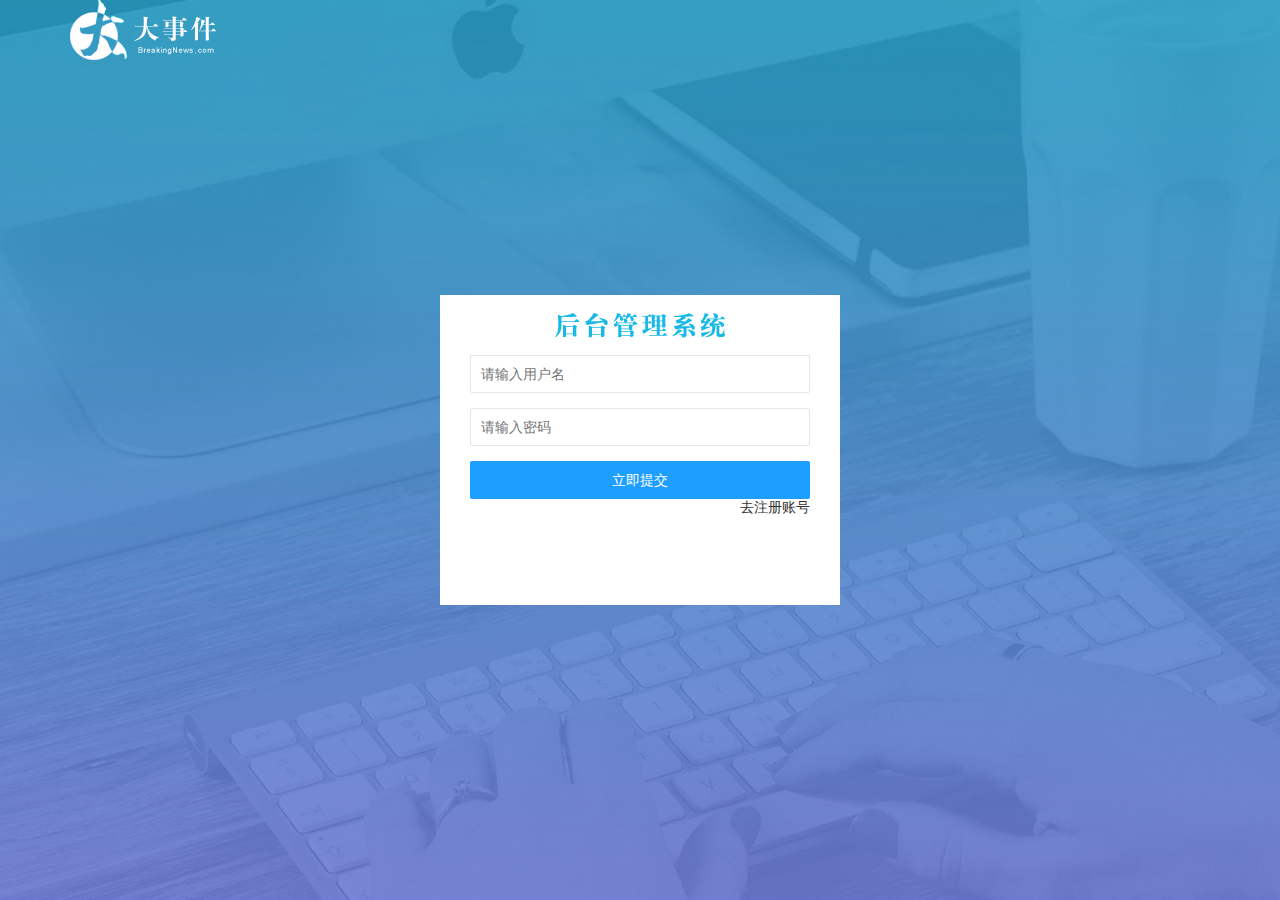
==== commit 5246379f: "login" ====
--- a/login.html
+++ b/login.html
@@ -1,85 +1,42 @@
 <!DOCTYPE html>
 <html lang="en">
-  <head>
-    <meta charset="UTF-8" />
-    <meta name="viewport" content="width=device-width, initial-scale=1.0" />
-    <title>大事件-登录/注册</title>
-    <!-- 导入 LayUI 的样式 -->
-    <link rel="stylesheet" href="/assets/lib/layui/css/layui.css" />
-    <!-- 导入自己的样式表 -->
-    <link rel="stylesheet" href="/assets/css/login.css" />
-  </head>
-  <body>
-    <!-- 头部的 Logo 区域 -->
-    <div class="layui-main">
-      <img src="/assets/images/logo.png" alt="" />
+
+<head>
+  <meta charset="UTF-8">
+  <meta http-equiv="X-UA-Compatible" content="IE=edge">
+  <meta name="viewport" content="width=device-width, initial-scale=1.0">
+  <title>Document</title>
+  <link rel="stylesheet" href="./assets/lib/layui/css/layui.css">
+  <link rel="stylesheet" href="./assets/css/login.css">
+</head>
+
+<body>
+  <!-- 头部logo区域 -->
+  <div class="layui-main">
+    <img src="./assets/images/logo.png" alt="" />
+  </div>
+  <div class="loginBox">
+    <div class="title-box"></div>
+    <div class="login-box">
+      <form class="layui-form" action="">
+        <div class="layui-form-item">
+          <input type="text" name="username" required lay-verify="required" placeholder="请输入用户名" autocomplete="off"
+            class="layui-input">
+        </div>
+        <div class="layui-form-item">
+          <input type="password" name="password" required lay-verify="required" placeholder="请输入密码" autocomplete="off"
+            class="layui-input">
+        </div>
+        <button class="layui-btn layui-btn-normal layui-btn-fluid" lay-submit>立即提交</button>
+      </form>
+      <div class="link"><a href="javascript:;" id="login-box">去注册账号</a></div>
     </div>
+    <div class="layui-form-item reg-box">
+      <a href="javascript:;" id="reg-box">去登录</a>
+    </div>
+  </div>
+  <script src="./assets/lib/jquery.js"></script>
+  <script src="./assets/js/login.js"></script>
+</body>
 
-    <!-- 登录注册区域 -->
-    <div class="loginAndRegBox">
-      <div class="title-box"></div>
-      <!-- 登录的div -->
-      <div class="login-box">
-        <!-- 登录的表单 -->
-        <form class="layui-form" id="form_login">
-          <!-- 用户名 -->
-          <div class="layui-form-item">
-            <i class="layui-icon layui-icon-username"></i>
-            <input type="text" name="username" required lay-verify="required" placeholder="请输入用户名" autocomplete="off" class="layui-input" />
-          </div>
-          <!-- 密码 -->
-          <div class="layui-form-item">
-            <i class="layui-icon layui-icon-password"></i>
-            <input type="password" name="password" required lay-verify="required|pwd" placeholder="请输入密码" autocomplete="off" class="layui-input" />
-          </div>
-          <!-- 登录按钮 -->
-          <div class="layui-form-item">
-            <!-- 注意：表单提交按钮和普通按钮的区别，就是 lay-submit 属性 -->
-            <button class="layui-btn layui-btn-fluid layui-btn-normal" lay-submit>登录</button>
-          </div>
-          <div class="layui-form-item links">
-            <a href="javascript:;" id="link_reg">去注册账号</a>
-          </div>
-        </form>
-      </div>
-      <!-- 注册的div -->
-      <div class="reg-box">
-        <!-- 注册的表单 -->
-        <form class="layui-form" id="form_reg">
-          <!-- 用户名 -->
-          <div class="layui-form-item">
-            <i class="layui-icon layui-icon-username"></i>
-            <input type="text" name="username" required lay-verify="required" placeholder="请输入用户名" autocomplete="off" class="layui-input" />
-          </div>
-          <!-- 密码 -->
-          <div class="layui-form-item">
-            <i class="layui-icon layui-icon-password"></i>
-            <input type="password" name="password" required lay-verify="required|pwd" placeholder="请输入密码" autocomplete="off" class="layui-input" />
-          </div>
-          <!-- 密码确认框 -->
-          <div class="layui-form-item">
-            <i class="layui-icon layui-icon-password"></i>
-            <input type="password" name="repassword" required lay-verify="required|pwd|repwd" placeholder="再次确认密码" autocomplete="off" class="layui-input" />
-          </div>
-          <!-- 注册按钮 -->
-          <div class="layui-form-item">
-            <!-- 注意：表单提交按钮和普通按钮的区别，就是 lay-submit 属性 -->
-            <button class="layui-btn layui-btn-fluid layui-btn-normal" lay-submit>注册</button>
-          </div>
-          <div class="layui-form-item links">
-            <a href="javascript:;" id="link_login">去登录</a>
-          </div>
-        </form>
-      </div>
-    </div>
-
-    <!-- 导入 Layui 的JS文件 -->
-    <script src="/assets/lib/layui/layui.all.js"></script>
-    <!-- 导入 JQuery -->
-    <script src="/assets/lib/jquery.js"></script>
-    <!-- 导入自己封装的 baseAPI.js -->
-    <script src="/assets/js/baseAPI.js"></script>
-    <!-- 导入自己的 JavaScript 脚本 -->
-    <script src="/assets/js/login.js"></script>
-  </body>
-</html>
+</html>--- a/assets/css/login.css
+++ b/assets/css/login.css
@@ -7,49 +7,27 @@
   background: url('/assets/images/login_bg.jpg') no-repeat center;
   background-size: cover;
 }
-
-.loginAndRegBox {
+.loginBox{
+  position: absolute;
+  left: 50%;
+  top: 50%;
+  transform: translate(-50%,-50%);
   width: 400px;
   height: 310px;
   background-color: #fff;
-  position: absolute;
-  left: 50%;
-  top: 50%;
-  transform: translate(-50%, -50%);
 }
-
-.title-box {
+.title-box{
   height: 60px;
-  background: url('/assets/images/login_title.png') no-repeat center;
+  background: url('../images/login_title.png') no-repeat center;
 }
-
-.reg-box {
+.reg-box{
   display: none;
 }
-
-.layui-form {
-  padding: 0 30px;
+.layui-form{
+  padding: 0 30px 0 30px;
 }
-
-.links {
+.link{
   display: flex;
   justify-content: flex-end;
-}
-
-.links a {
-  font-size: 12px;
-}
-
-.layui-form-item {
-  position: relative;
-}
-
-.layui-icon {
-  position: absolute;
-  left: 10px;
-  top: 10px;
-}
-
-.layui-input {
-  padding-left: 32px;
-}
+  padding: 0 30px 0 0;
+}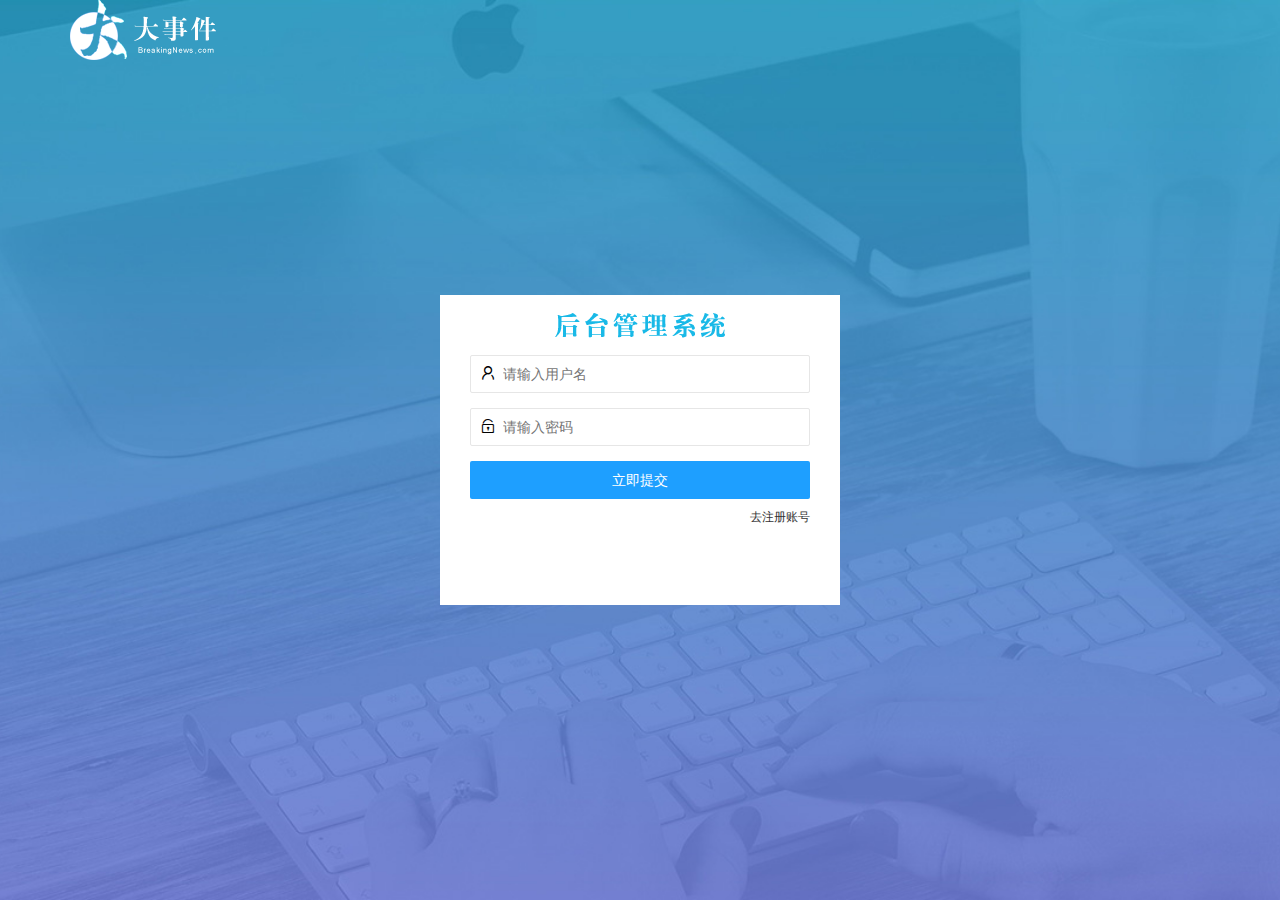
==== commit 29daff97: "login over" ====
--- a/login.html
+++ b/login.html
@@ -18,24 +18,46 @@
   <div class="loginBox">
     <div class="title-box"></div>
     <div class="login-box">
-      <form class="layui-form" action="">
+      <form class="layui-form" id="form_login" action="">
         <div class="layui-form-item">
+          <i class="layui-icon layui-icon-username"></i>
           <input type="text" name="username" required lay-verify="required" placeholder="请输入用户名" autocomplete="off"
             class="layui-input">
         </div>
         <div class="layui-form-item">
-          <input type="password" name="password" required lay-verify="required" placeholder="请输入密码" autocomplete="off"
+          <i class="layui-icon layui-icon-password"></i>
+          <input type="password" name="password" required lay-verify="required|pwd" placeholder="请输入密码" autocomplete="off"
             class="layui-input">
         </div>
         <button class="layui-btn layui-btn-normal layui-btn-fluid" lay-submit>立即提交</button>
       </form>
       <div class="link"><a href="javascript:;" id="login-box">去注册账号</a></div>
     </div>
-    <div class="layui-form-item reg-box">
-      <a href="javascript:;" id="reg-box">去登录</a>
+    <div class="reg-box">
+      <form class="layui-form" action="" id="form_reg">
+        <div class="layui-form-item">
+          <i class="layui-icon layui-icon-username"></i>
+          <input type="text"   name="username" required lay-verify="required" placeholder="请输入用户名" autocomplete="off"
+            class="layui-input">
+        </div>
+        <div class="layui-form-item">
+          <i class="layui-icon layui-icon-password"></i>
+          <input type="password" name="password" required lay-verify="required|pwd" placeholder="请输入密码" autocomplete="off"
+            class="layui-input">
+        </div>
+        <div class="layui-form-item">
+          <i class="layui-icon layui-icon-password"></i>
+          <input type="password" name="repassword" required lay-verify="required|pwd|repwd" placeholder="再次确认密码" autocomplete="off"
+            class="layui-input">
+        </div>
+        <button class="layui-btn layui-btn-normal layui-btn-fluid" lay-submit>注册密码</button>
+      </form>
+      <div class="link"><a href="javascript:;" id="reg-box">去登录</a></div>
     </div>
   </div>
+  <script src="./assets/lib/layui/layui.all.js"></script>
   <script src="./assets/lib/jquery.js"></script>
+  <script src="./assets/js/baseAPI.js"></script>
   <script src="./assets/js/login.js"></script>
 </body>
 
--- a/assets/css/login.css
+++ b/assets/css/login.css
@@ -4,7 +4,7 @@
   padding: 0;
   height: 100%;
   width: 100%;
-  background: url('/assets/images/login_bg.jpg') no-repeat center;
+  background: url('../images/login_bg.jpg') no-repeat center;
   background-size: cover;
 }
 .loginBox{
@@ -29,5 +29,20 @@
 .link{
   display: flex;
   justify-content: flex-end;
+  margin-top: 10px;
   padding: 0 30px 0 0;
-}+}
+.link a{
+  font-size: 12px;
+}
+.layui-form-item{
+  position: relative;
+}
+.layui-icon{
+  position: absolute;
+  top: 10px;
+  left: 10px;
+} 
+.layui-input{
+  padding-left: 32px;
+}
